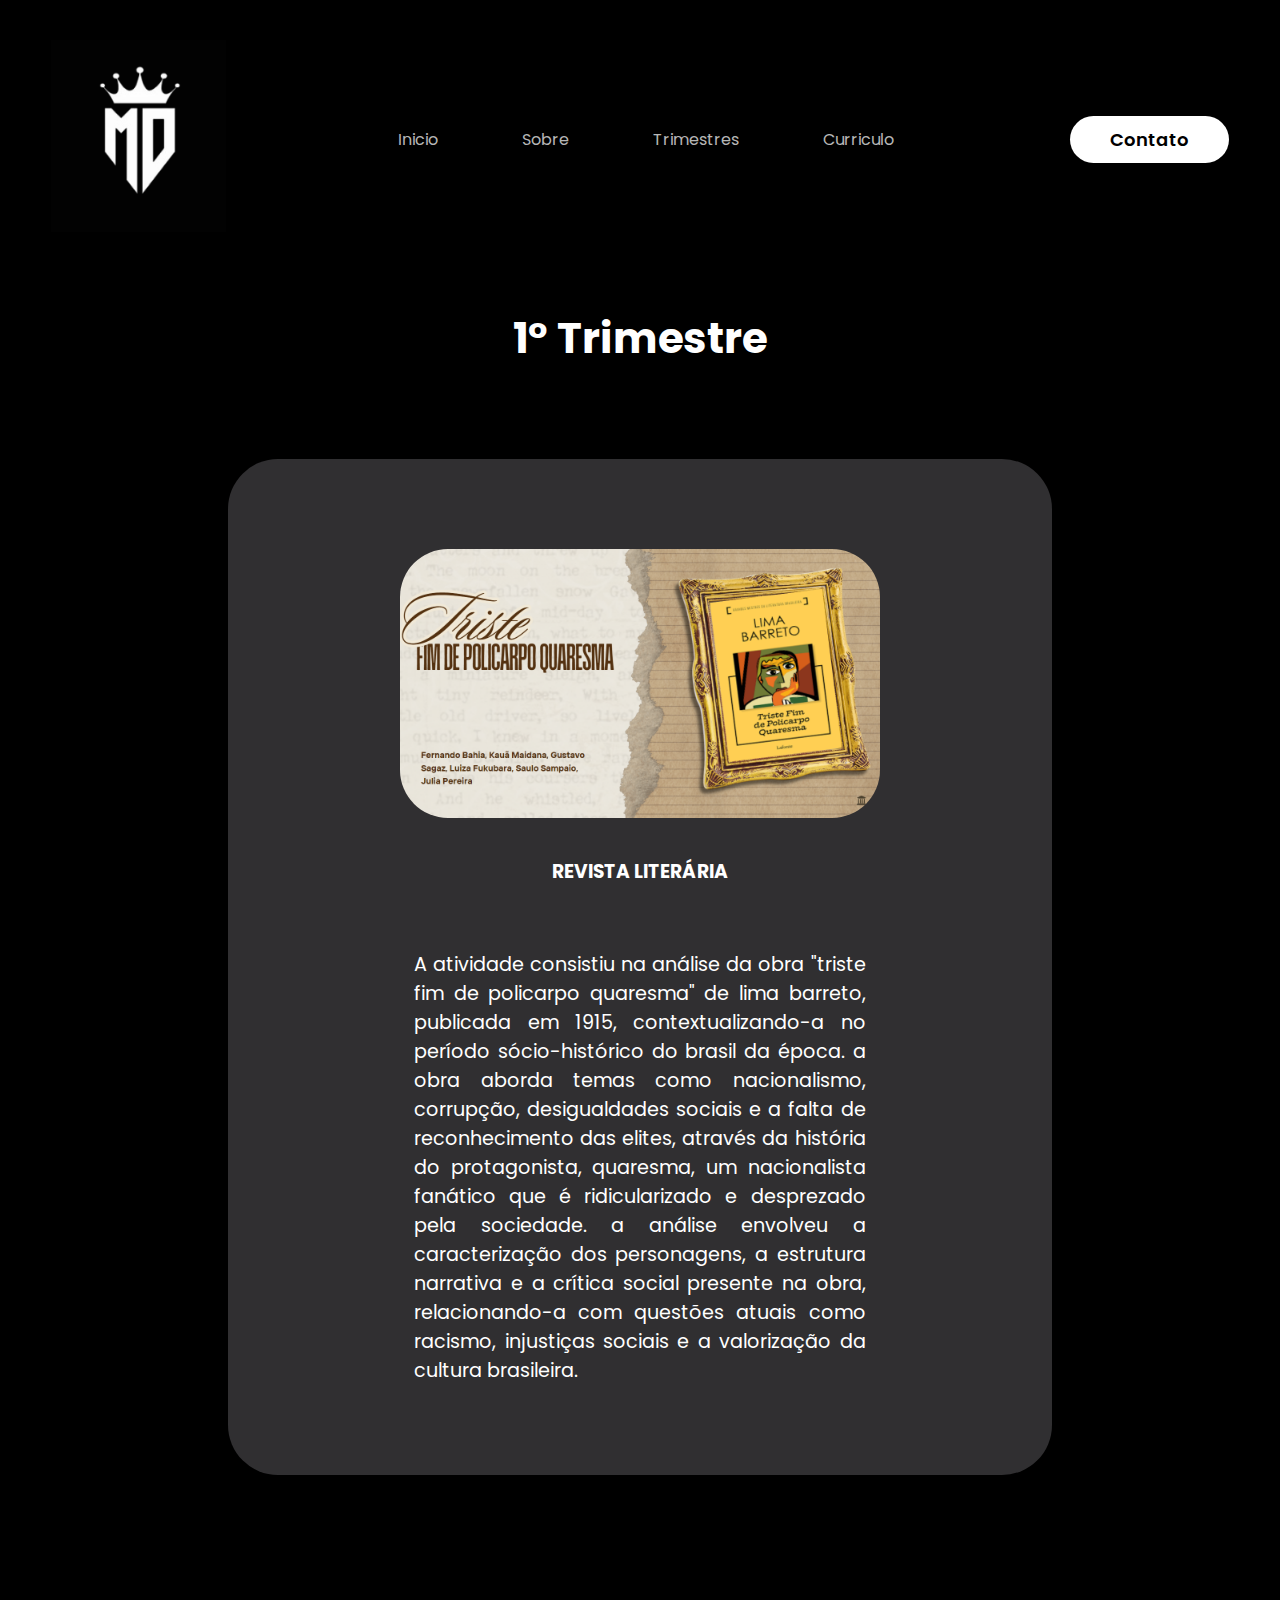
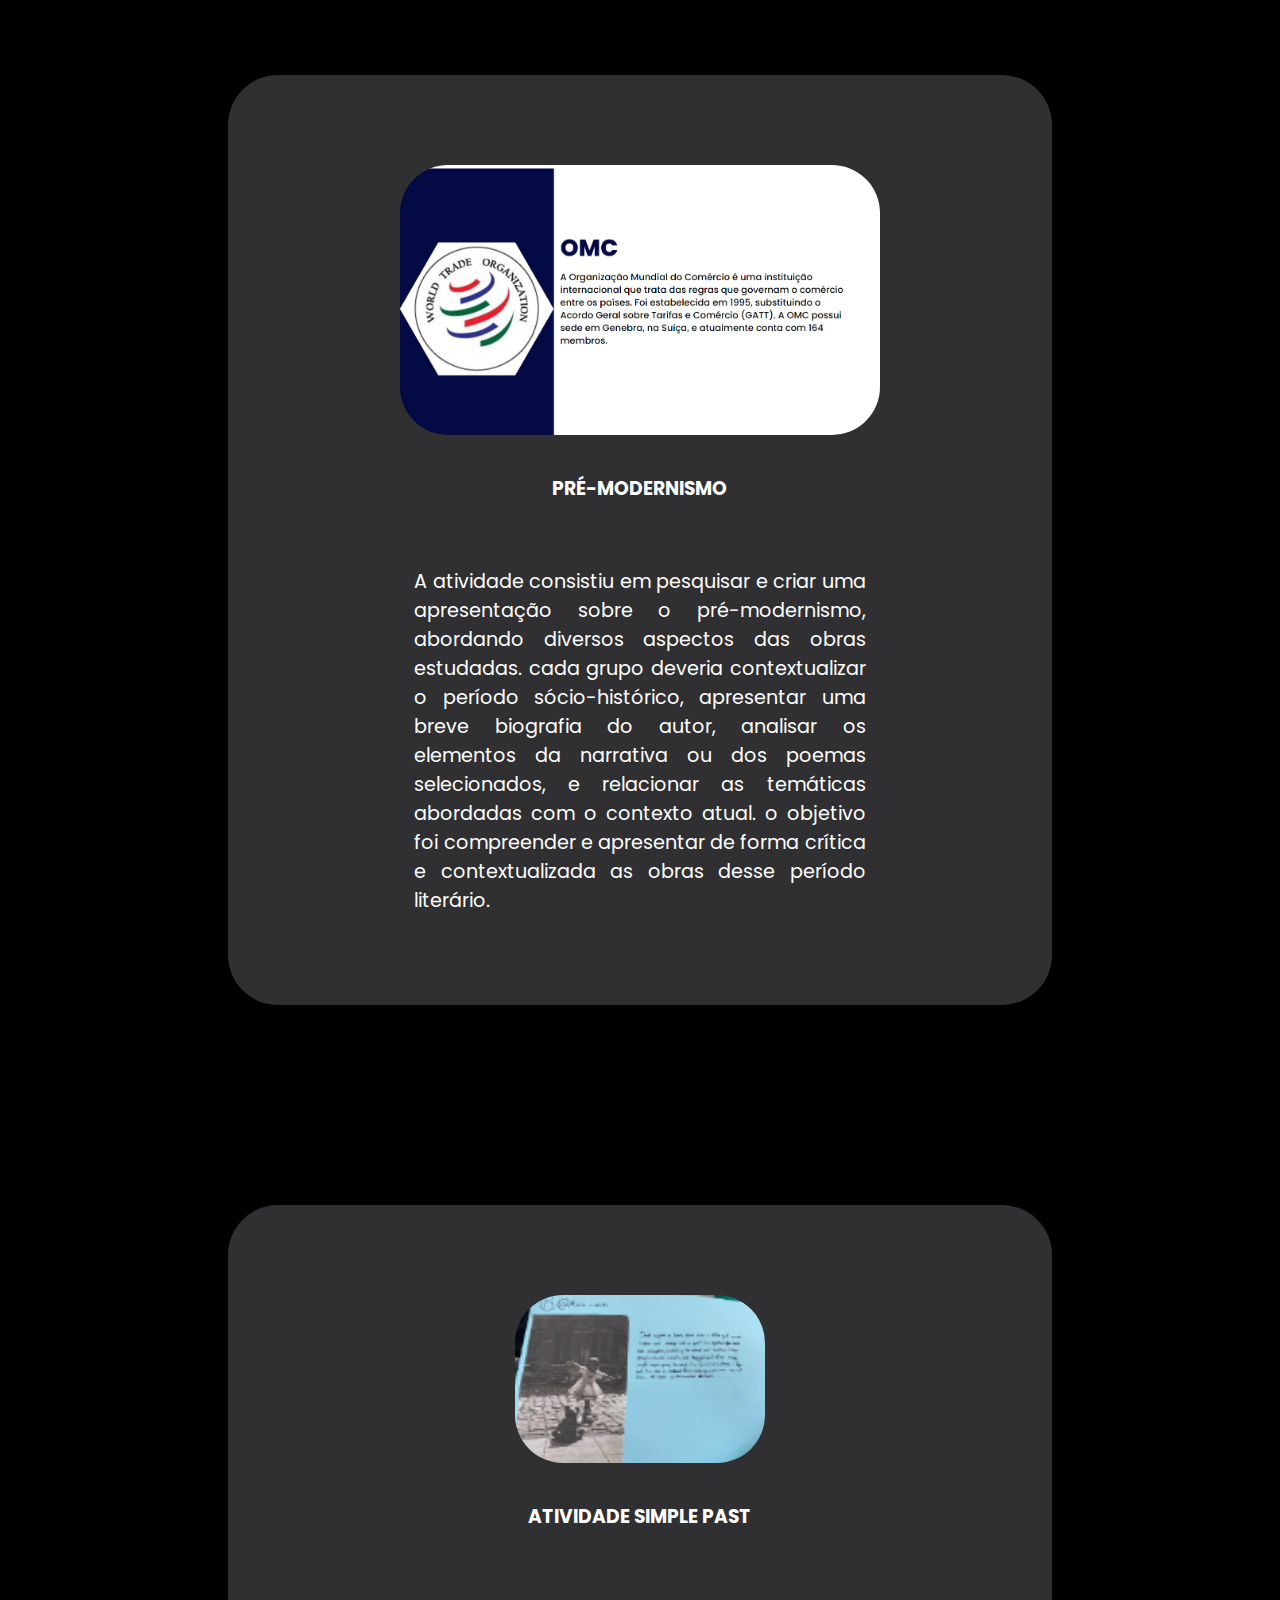
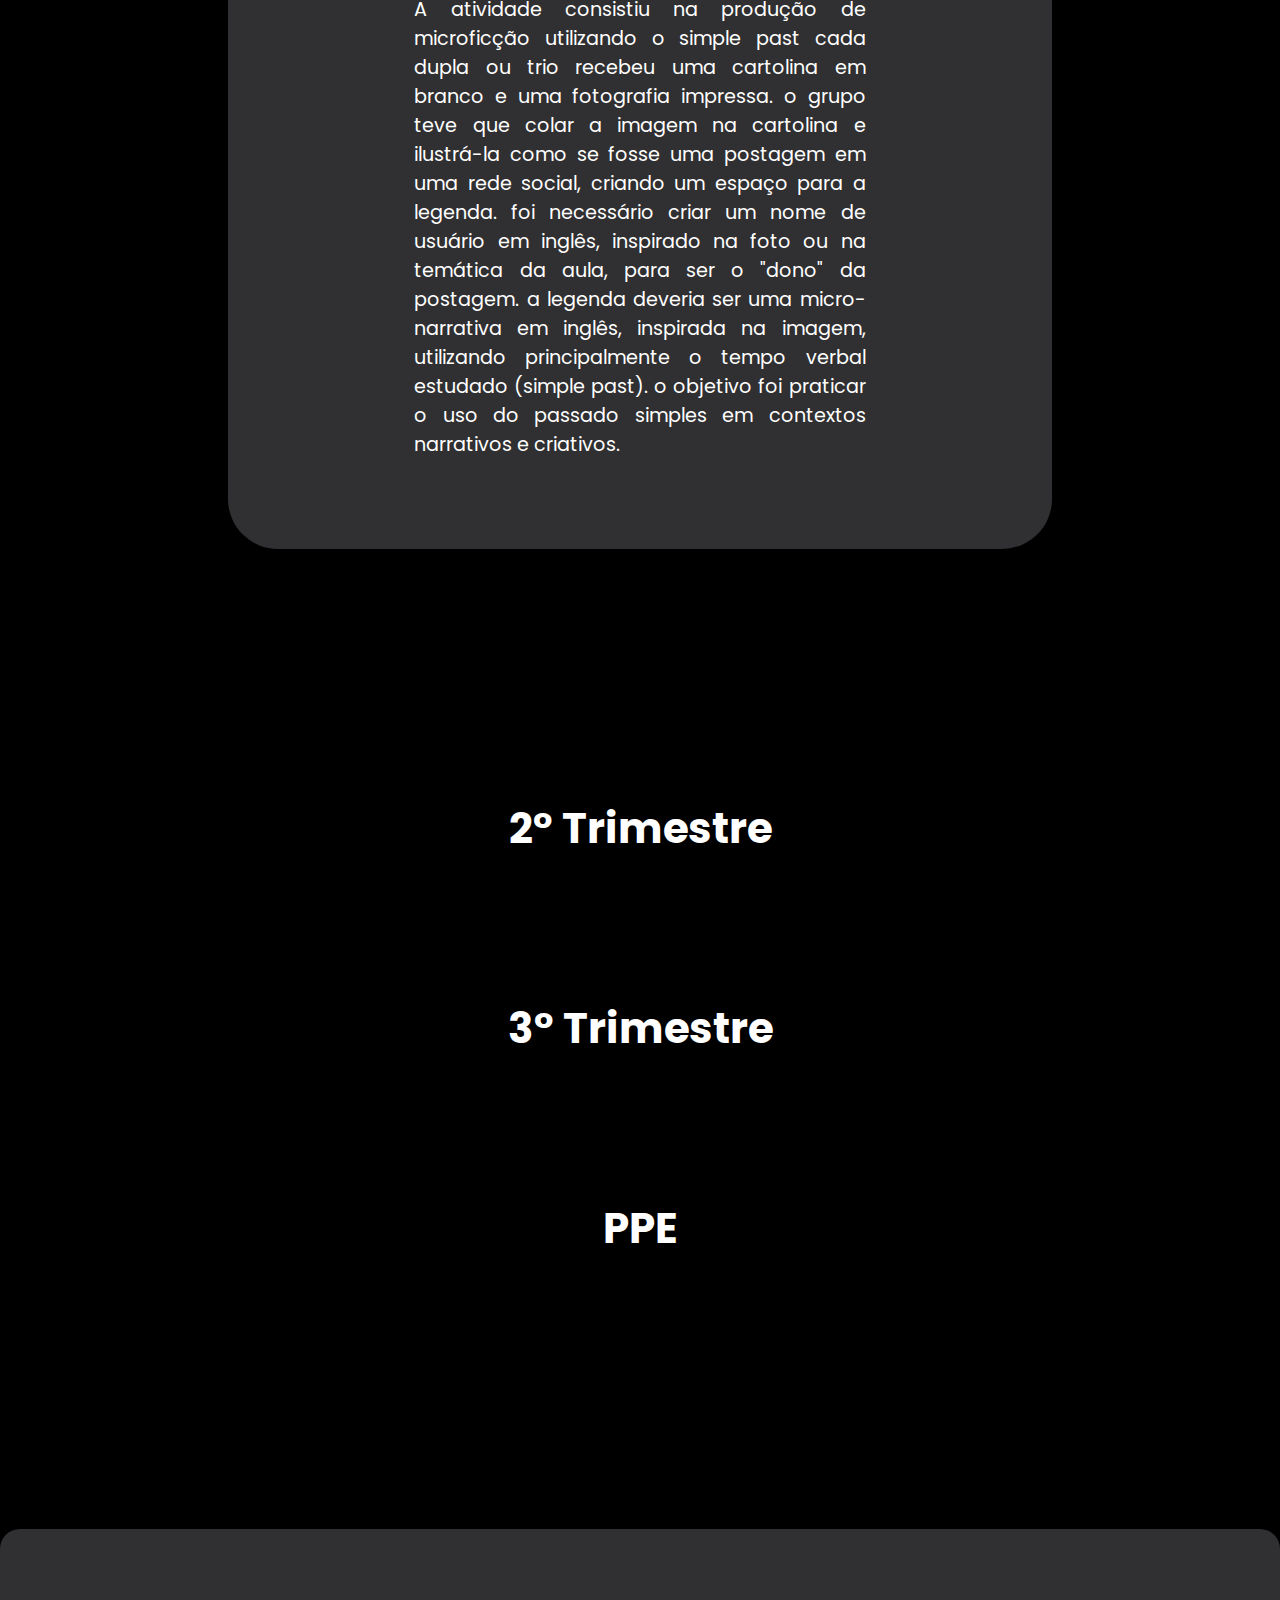
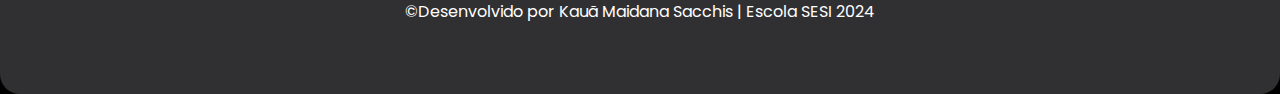
==== projects_ling.html @ 3b36d1c5 "Add files via upload" ====
<!DOCTYPE html>
<html lang="pt-br">

<head>
    <meta charset="UTF-8">
    <meta name="viewport" content="width=device-width, initial-scale=1.0">
    <link rel="shortcut icon" type="imagex/png" href="./Imagens/LOGO REI.png">
    <link rel="preconnect" href="https://fonts.googleapis.com">
    <link rel="preconnect" href="https://fonts.gstatic.com" crossorigin>
    <link
        href="https://fonts.googleapis.com/css2?family=Poppins:ital,wght@0,100;0,200;0,300;0,400;0,500;0,600;0,700;0,800;0,900;1,100;1,200;1,300;1,400;1,500;1,600;1,700;1,800;1,900&display=swap"
        rel="stylesheet">
    <link rel="stylesheet" href="style.css">
    <title>Portfolio</title>
</head>

<body>
    <header>
        <div class="interface">
            <div class="logo">
                <a href="#">
                    <img src="Imagens/LOGO REI.png" alt="Logo do Portifólio" width="175px">
                </a>
            </div>

            <nav class="menu desktop">
                <ul>
                    <li><a href="index.html">Inicio</a></li>
                    <li><a href="index.html#sobre">Sobre</a></li>
                    <li><a href="index.html#trimestres">Trimestres</a></li>
                    <li><a href="curriculo.html">Curriculo</a>
                    </li>
                </ul>
            </nav>

            <div class="btn-contato">
                <a href="#"></a>
                <button>Contato</button>
            </div>
    </header>

    <section class="topo-do-site" id="inicio">
        <div class="trimestres" id="1tri">
            <div class="tri1">
                <div class="col">
                    <h1>1° Trimestre</h1>
                    <div class="">
                        <a href="https://www.canva.com/design/DAF9m0F5hu4/brvmZzLhEQObZeHYjwPdDA/edit?utm_content=DAF9m0F5hu4&utm_campaign=designshare&utm_medium=link2&utm_source=sharebutton">
                            <img src="./Imagens/l1.png" alt="">
                        </a>
                        <h3>REVISTA LITERÁRIA</h3>
                        <span></span>
                        <p>A atividade consistiu na análise da obra "triste fim de policarpo quaresma" de lima barreto, publicada em 1915, contextualizando-a no período sócio-histórico do brasil da época. a obra aborda temas como nacionalismo, corrupção, desigualdades sociais e a falta de reconhecimento das elites, através da história do protagonista, quaresma, um nacionalista fanático que é ridicularizado e desprezado pela sociedade. a análise envolveu a caracterização dos personagens, a estrutura narrativa e a crítica social presente na obra, relacionando-a com questões atuais como racismo, injustiças sociais e a valorização da cultura brasileira.</p>
                    </div>
                    <div class="">
                        <a href="">
                            <img src="./Imagens/ak34.png" alt="">
                        </a>
                        <h3>PRÉ-MODERNISMO</h3>
                        <span></span>
                        <p>A atividade consistiu em pesquisar e criar uma apresentação sobre o pré-modernismo, abordando diversos aspectos das obras estudadas. cada grupo deveria contextualizar o período sócio-histórico, apresentar uma breve biografia do autor, analisar os elementos da narrativa ou dos poemas selecionados, e relacionar as temáticas abordadas com o contexto atual. o objetivo foi compreender e apresentar de forma crítica e contextualizada as obras desse período literário.</p>
                    </div>
                    <div class="">
                        <a href="">
                            <img src="./Imagens/ling23.png" alt="">
                        </a>
                        <h3>ATIVIDADE SIMPLE PAST</h3>
                        <span></span>
                        <p>A atividade consistiu na produção de microficção utilizando o simple past cada dupla ou trio recebeu uma cartolina em branco e uma fotografia impressa. o grupo teve que colar a imagem na cartolina e ilustrá-la como se fosse uma postagem em uma rede social, criando um espaço para a legenda. foi necessário criar um nome de usuário em inglês, inspirado na foto ou na temática da aula, para ser o "dono" da postagem. a legenda deveria ser uma micro-narrativa em inglês, inspirada na imagem, utilizando principalmente o tempo verbal estudado (simple past). o objetivo foi praticar o uso do passado simples em contextos narrativos e criativos.</p>
                    </div>
                </div>
            </div>
            <div class="tri2">
                <h1>2° Trimestre</h1>
            </div>
            <div class="tri3">
                <h1>3° Trimestre</h1>
            </div>
            <div class="ppe">
                <h1>PPE</h1>
            </div>
        </div>
    </section>
    <section id="footer">
        <div class="footer-container">
            <p>©Desenvolvido por Kauã Maidana Sacchis | Escola SESI 2024</p>
        </div>
    </section>

</body>

</html>
---- style.css ----
/*ESTILO GERAL  */
*{
    margin: 0;
    padding: 0;
    box-sizing: border-box;
    font-family: "Poppins", sans-serif;
}
body{
    background-color: black;
    height: 100vh;
}

.interface{
    max-width: 1280px;
    margin: 0 auto;
}

.flex{
    display: flex;
}

.btn-contato button{
    padding: 10px 40px;
    font-size: 18px;
    font-weight: 600;
    background-color: #fff;
    border: 0;
    border-radius: 30px;
    cursor: pointer;
    transition: .2s;
}

/* ESTILO CABAÇALHO */
header{
    padding: 40px 4%;
}

header > .interface{
    display: flex;
    align-items: center;
    justify-content: space-between;
}

header a{
    color: #ffffffb9;
    text-decoration: none;
    display: inline-block;
    transition: .2s;
}

header a:hover{
    color: #fff;
    transform: scale(1.05);
}

header nav ul{
    list-style-type: none;
}

header nav ul li{
    display: inline-block;
   padding: 0 40px  ;
}

 

 .btn-contato button:hover{
    box-shadow: 0px 0px 8px #fff;
    transform: scale(1.05);
}

/* ESTILO DO TOPO DO SITE */
section, topo-do-site {
    padding: 40px 4%;
}

section.topo-do-site .flex{
    align-items: center;
    justify-content: center;
    gap: 90px;
}

.topo-do-site h1{
    color: #fff;
    font-size: 42px;
    line-height: 40px;
}

.topo-do-site h1 span{
    color: blueviolet;
}

.topo-do-site .txt-topo-do-site p{
    color: #fff;
    margin: 40px 0px;
}

.topo-do-site .img-topo-site img{
    position: relative;
    animation: flutuar 2s ease-in-out infinite alternate ;
}

.sobre-mim{
    align-items: center;
    justify-content: center;
    margin: 100px 0px;
    padding: 90px;
    background-color: #302f31;
    border-radius: 50px;
    
}

.sobre-mim h1{
    color: #fff;
    font-size: 36px;
    line-height: 40px;
    margin-bottom: 15px;
}

.sobre-mim .txt-sobre-mim p{
    color: #fff;
}

.trimestres{
    display: flex;
    flex-direction: column;
    align-items: start;
    justify-content: center;
    gap: 10rem;
    margin-bottom: 15rem;
}

.projects-container {
    display: flex;
    flex-direction: column;
    justify-content: center;
    align-items: center;
    width: 100%;
    height: 350px;
    margin-bottom: 90px;
  }
  

.projects-container-ppe {
    display: flex;
    flex-direction: column;
    justify-content: center;
    align-items: center;
    width: 100%;
    height: 350px;
    margin-bottom: 190px;
  }
  
  .projects-title {
    color: #fff;
    font-size: 36px;
    text-align: center;
    margin-bottom: 32px;
  }
  
  .projects-grid {
    display: flex;
    flex-wrap: wrap;
    justify-content: center;
    align-items: center;
    gap: 2.5rem;
  }
  
  .project-link, .project-link-ppe {
    margin-bottom: 20px;
    text-decoration: none;
  }
  .project-link p:hover, .project-link-ppe p:hover{
    transform: scale(1.05);
    transition: transform .2s ease-in-out;
  }
  .project-link-ppe p {
    padding: 2rem 5rem;
    font-size: 1rem;
    background-color: #302f31;
    border-radius: .75rem;
    color: #d2d2d2;
    font-weight: 600;
  }

  .project-link p {
    padding: 2rem 5rem;
    font-size: 1rem;
    background-color: #892be2;
    border-radius: .75rem;
    color: #ebdafa;
    font-weight: 600;
  }

  .project-image {
    height: 200px;
    width: 270px;

    
  }
  .trimestres, .col {
    display: flex;
    align-items: center;
    justify-content: center;
    flex-direction: column;
  }

  .col iframe {
    border: none;
  }
  .col div{
    color: #fff;
    padding: 5rem 2rem;
    display: flex;
    flex-direction: column;
    gap: 2rem;
    align-items: center;
    justify-content: center;
    margin: 100px 0px;
    width: 70%;
    padding: 90px;
    background-color: #302f31;
    border-radius: 50px;
  }
  .col div p{
    font-size: 1.2rem;
    max-width: 70%;
    text-align: justify;
    text-transform: none;
  }
  .col div h3{
    text-transform: uppercase;
  }
  .col div img{
    max-width: 30rem;
    border-radius: 3rem;
  }


  #footer{
    background-color: #302f31;
    border-radius: 20px;
  }

  .footer-container{
    display: flex;
    padding: 30px;
    color: #fff;
    justify-content: center;
    align-items: center;
    
  }
  .curriculo {
    display: flex;
    flex-direction: column;
    gap: 2.5rem;
    align-items: center;
    justify-content: center;
  }
  .curriculo img{
    max-width: 50rem;
  }

@keyframes flutuar{
    0%{
        top: 0;
    }
    100%{
        top: 30px;
    }
}
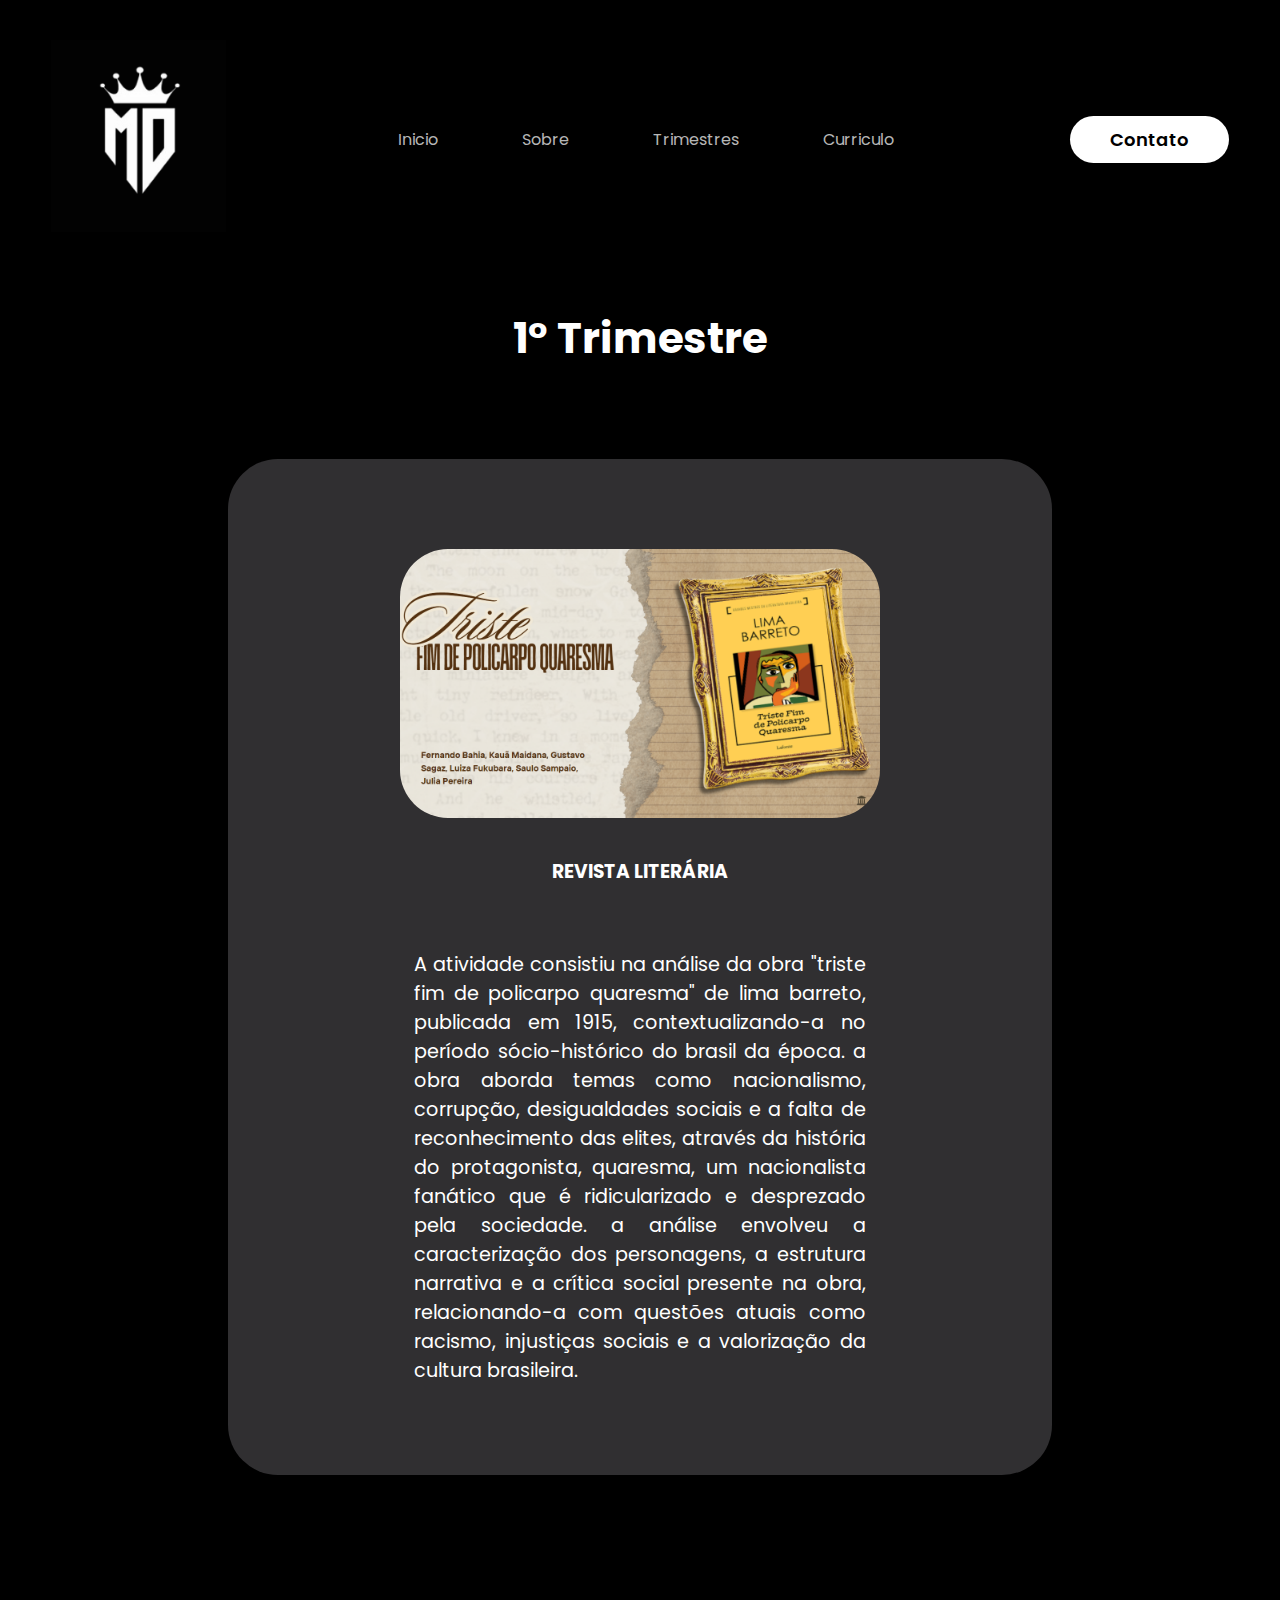
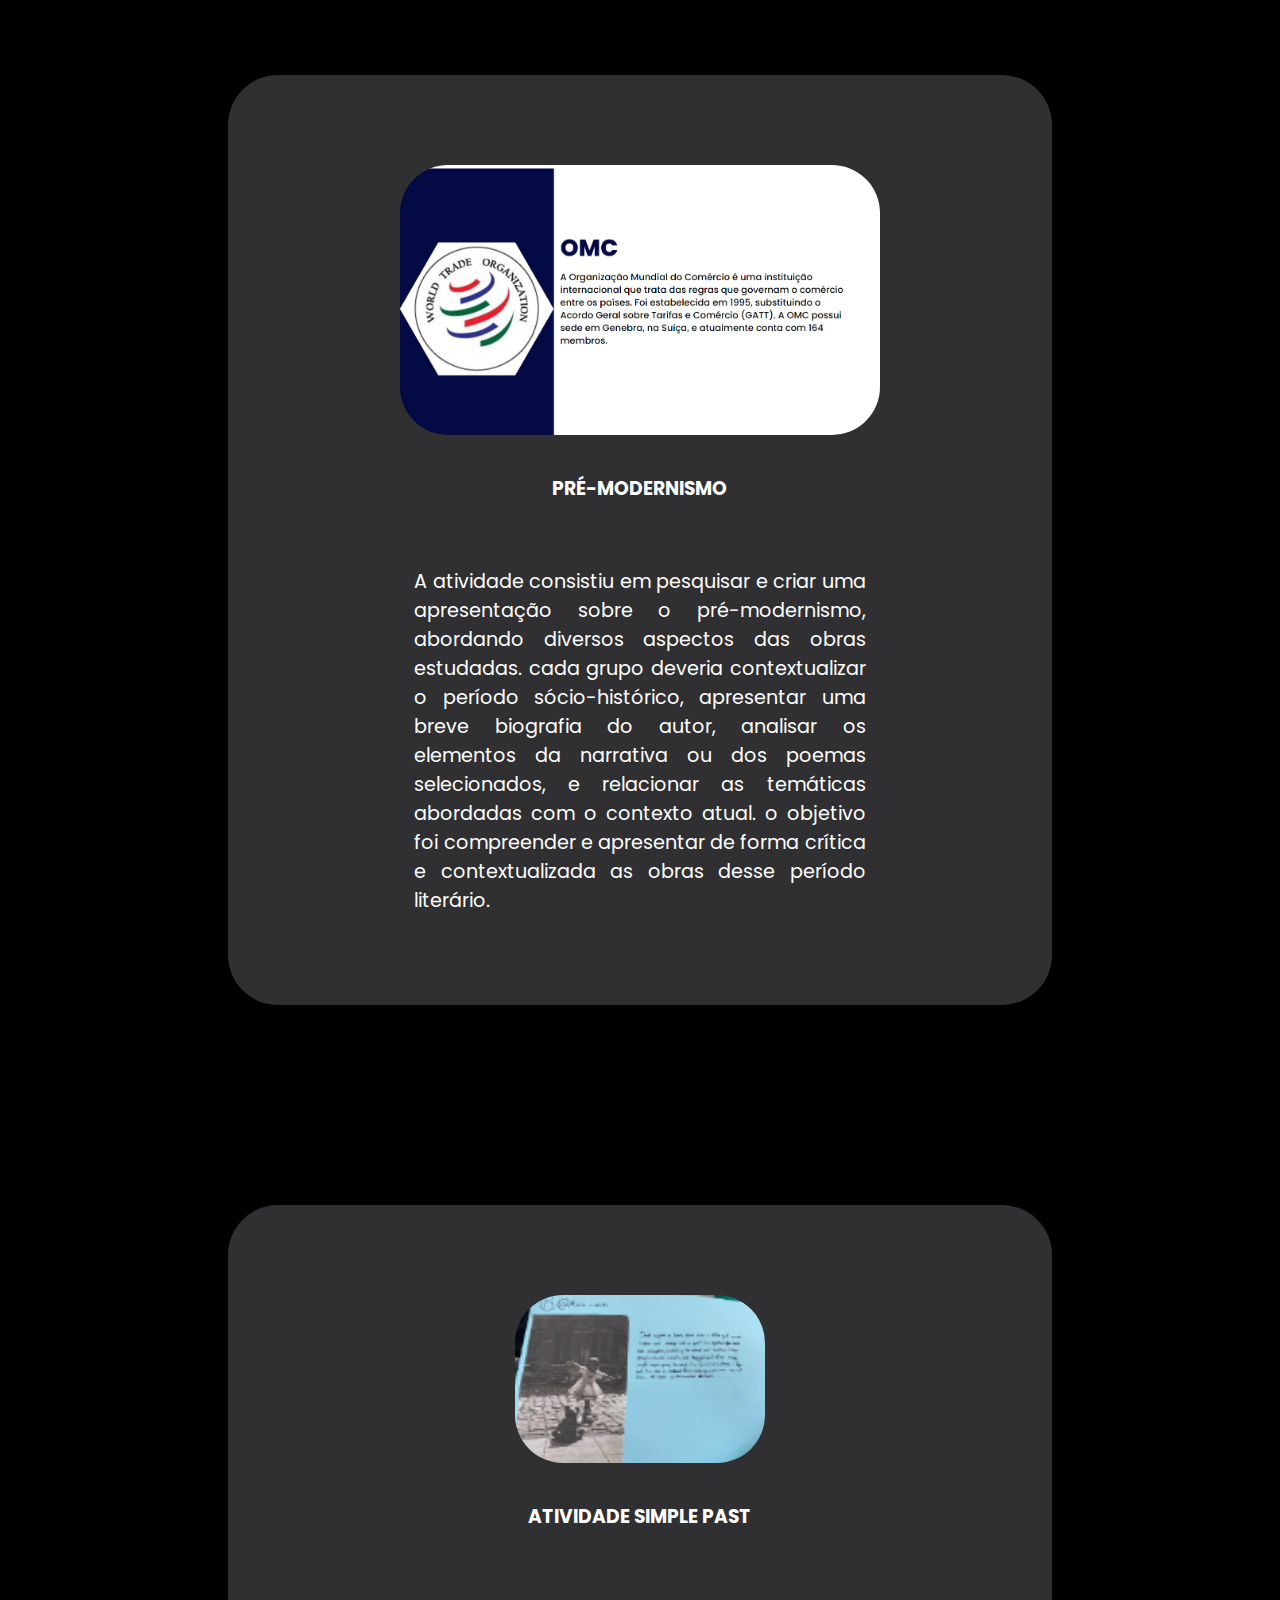
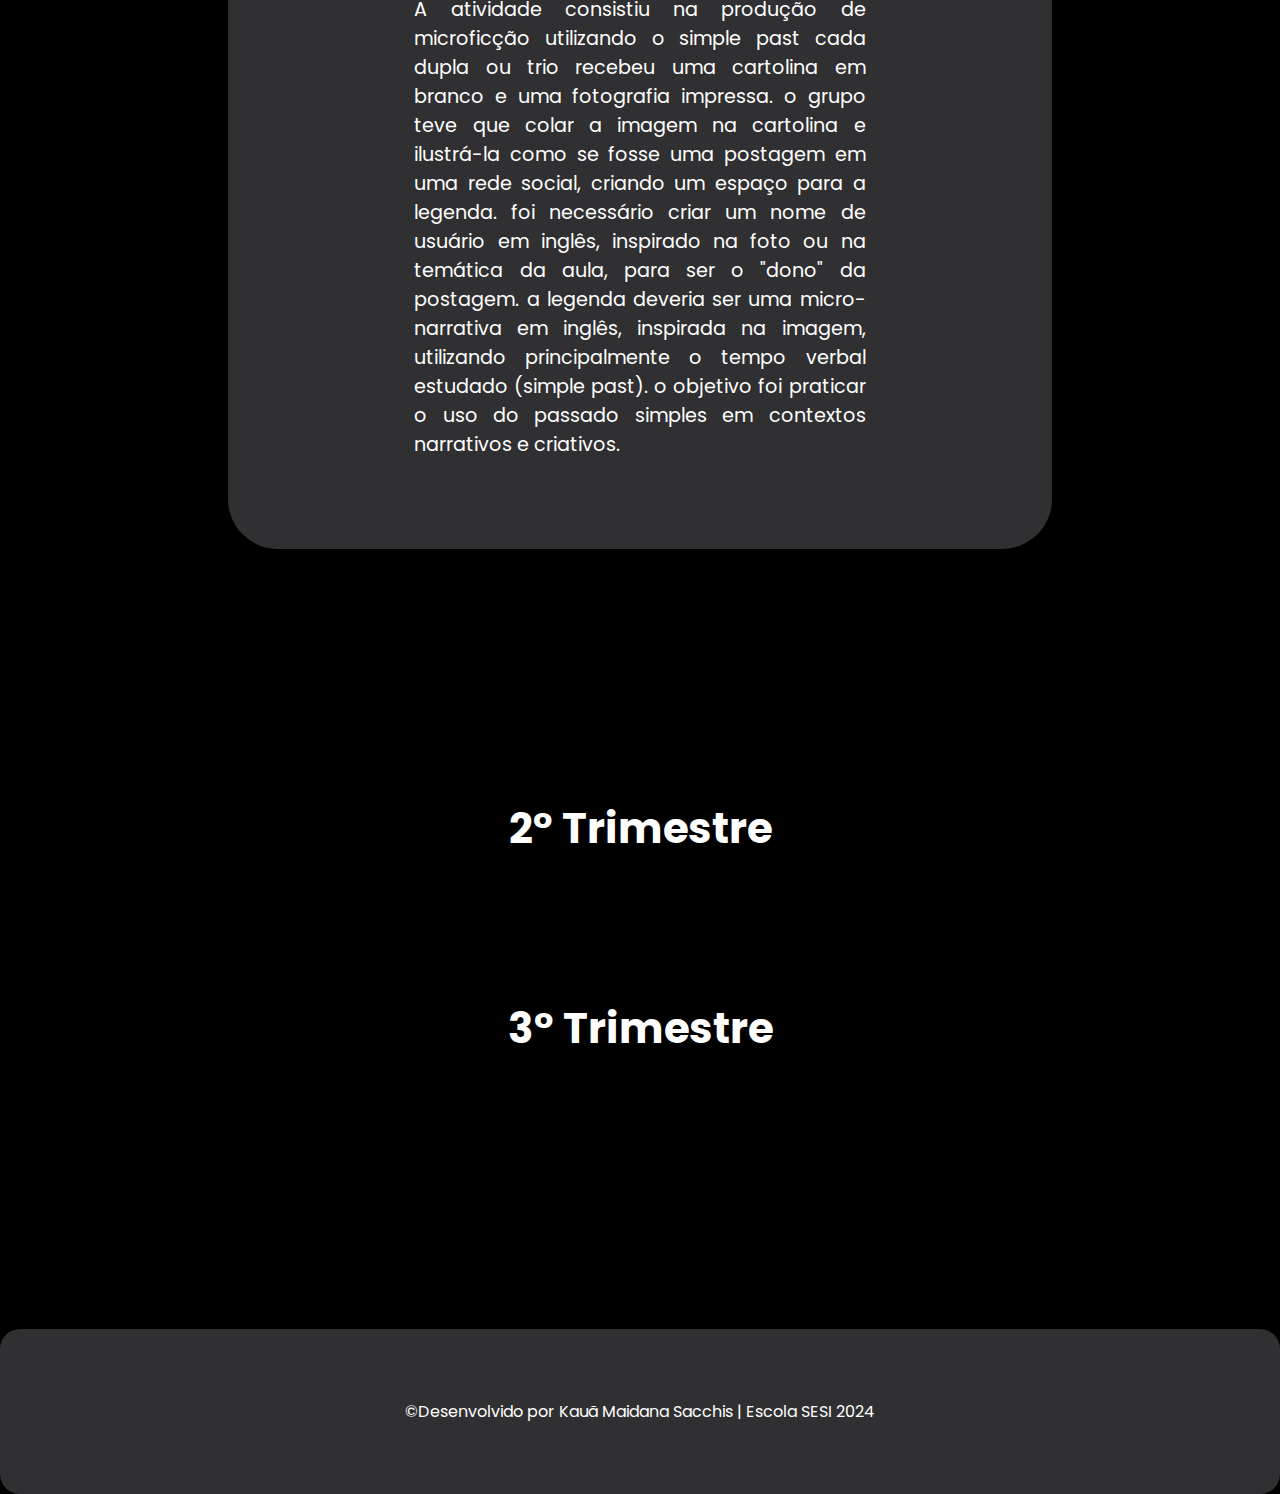
==== commit 1884ef7c: "test" ====
--- a/projects_ling.html
+++ b/projects_ling.html
@@ -76,9 +76,6 @@
             <div class="tri3">
                 <h1>3° Trimestre</h1>
             </div>
-            <div class="ppe">
-                <h1>PPE</h1>
-            </div>
         </div>
     </section>
     <section id="footer">
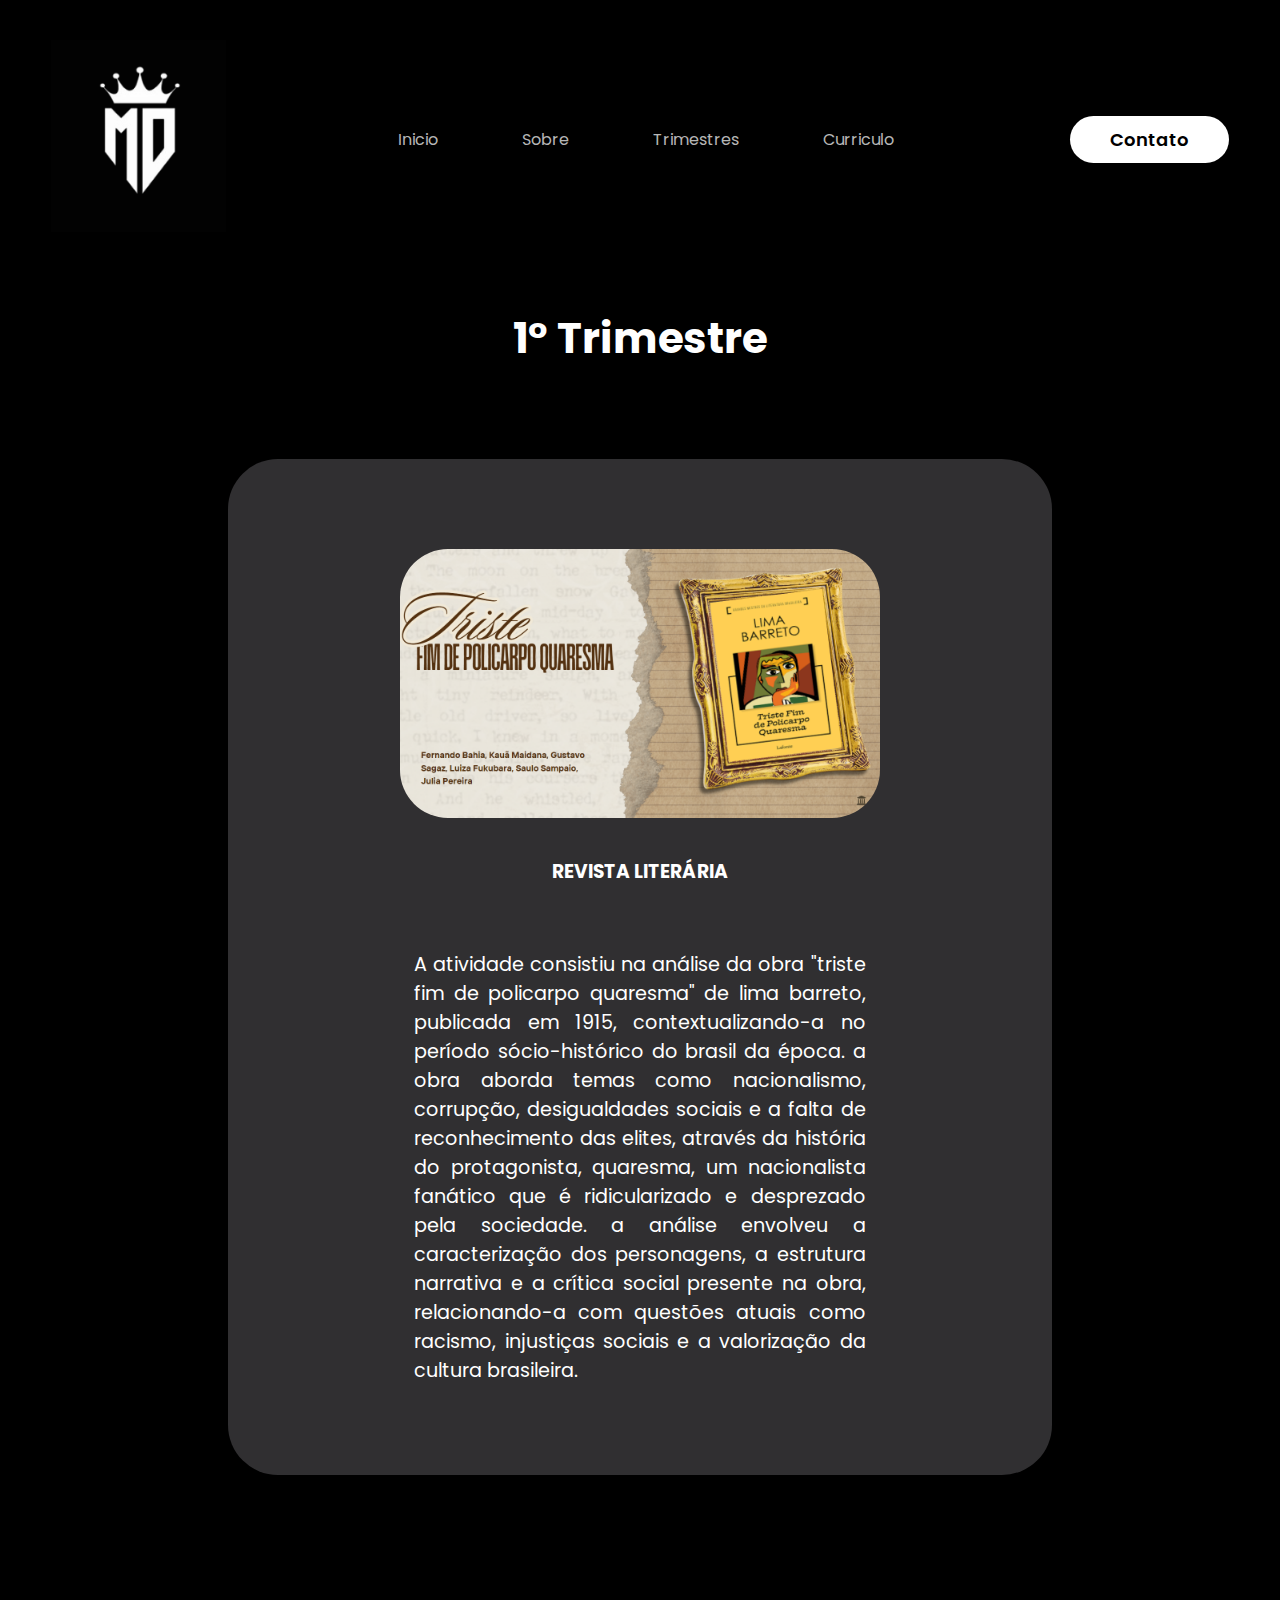
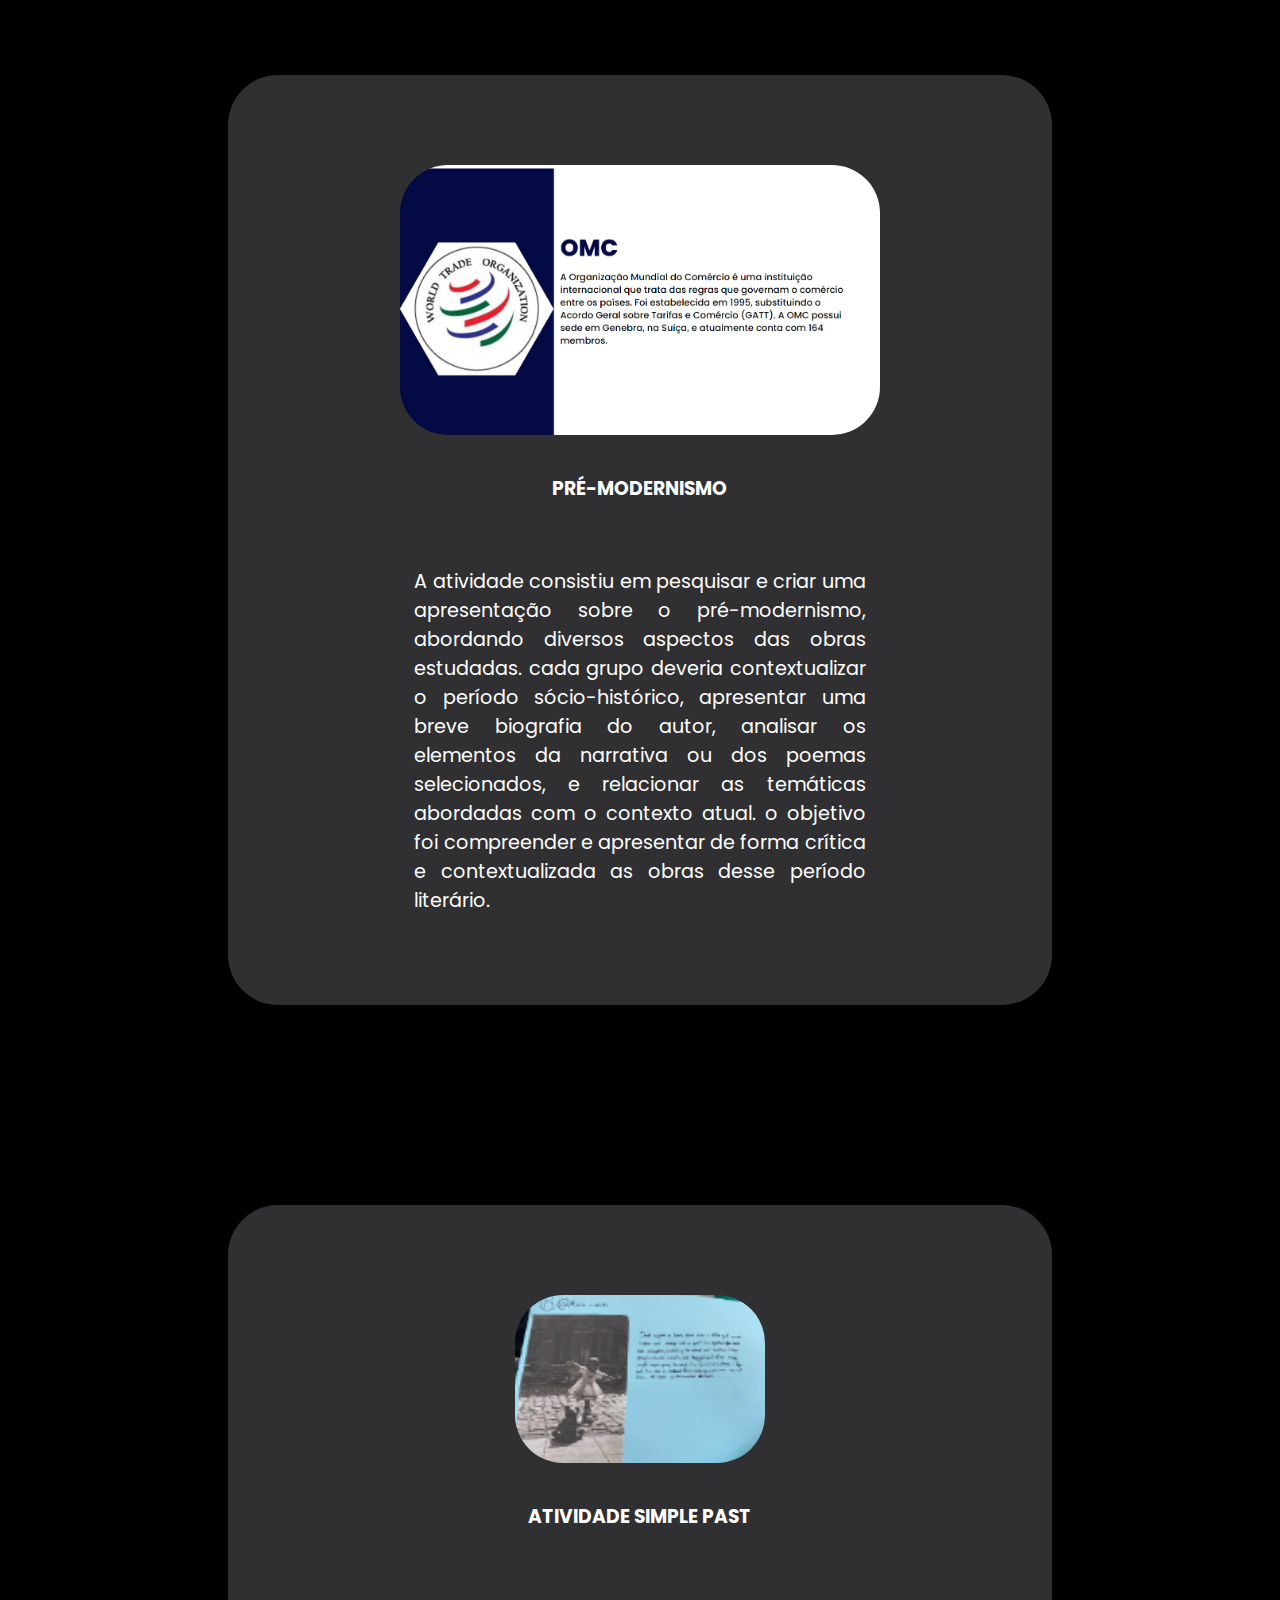
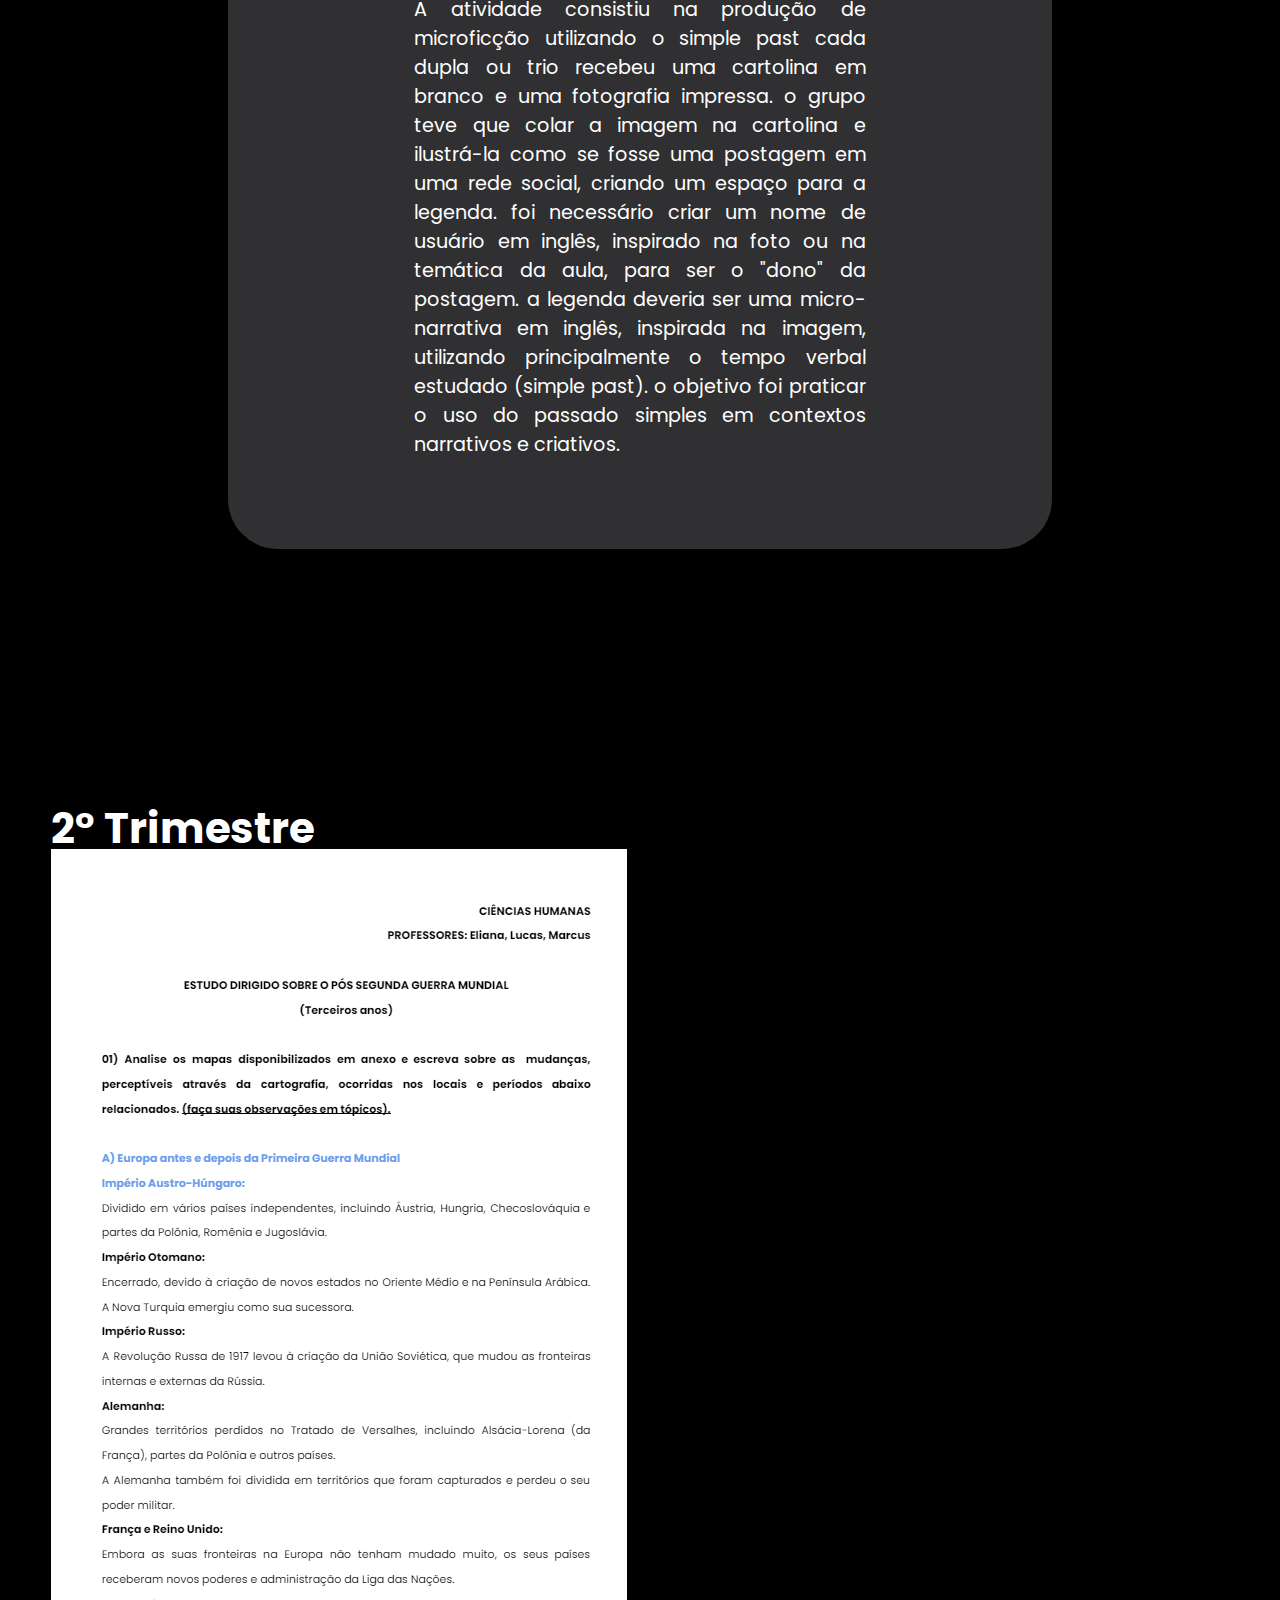
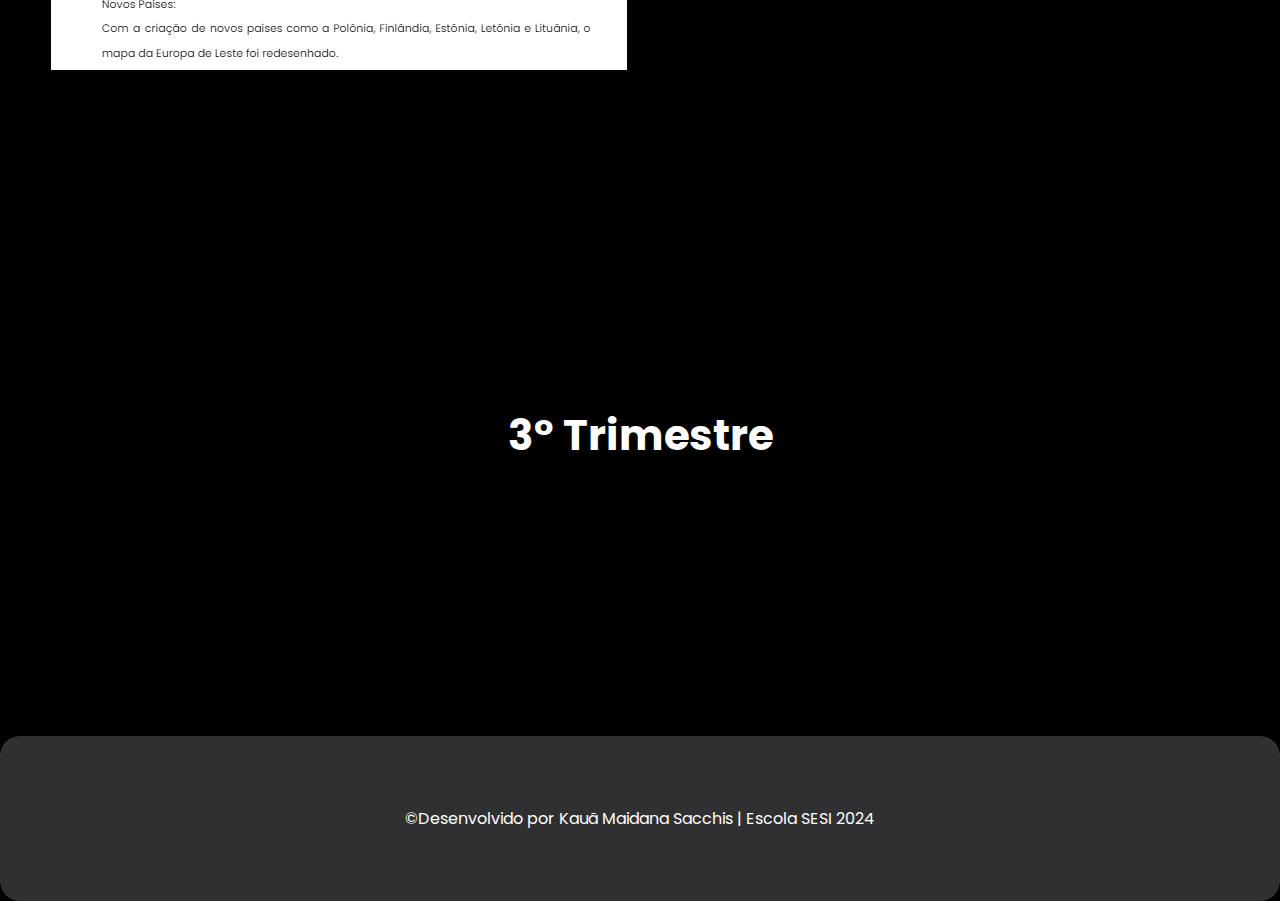
==== commit 109c624f: "test" ====
--- a/projects_ling.html
+++ b/projects_ling.html
@@ -72,6 +72,14 @@
             </div>
             <div class="tri2">
                 <h1>2° Trimestre</h1>
+                <div class="">
+                    <a href="">
+                        <img src="./Imagens/posguerra.png" alt="">
+                    </a>
+                    <h3>ESTUDO DIRIGIDO SOBRE O PÓS SEGUNDA GUERRA MUNDIAL</h3>
+                    <span>C6 H36 H39 H40 C1 H2 H4 H5</span>
+                    <p>Neste estudo dirigido sobre o pós-Segunda Guerra Mundial, analisei as transformações políticas e territoriais na Europa e na África, observando como a cartografia refletiu as mudanças causadas pelas guerras e a descolonização. Também explorei as importantes conferências de Ialta e Bretton Woods, que moldaram a ordem mundial no pós-guerra, e descrevi o papel das organizações como ONU, OTAN, Pacto de Varsóvia e FMI no cenário político-econômico global. O estudo incluiu ainda uma reflexão sobre o impacto da descolonização africana e as divisões ideológicas da Guerra Fria.</p>
+                </div>
             </div>
             <div class="tri3">
                 <h1>3° Trimestre</h1>
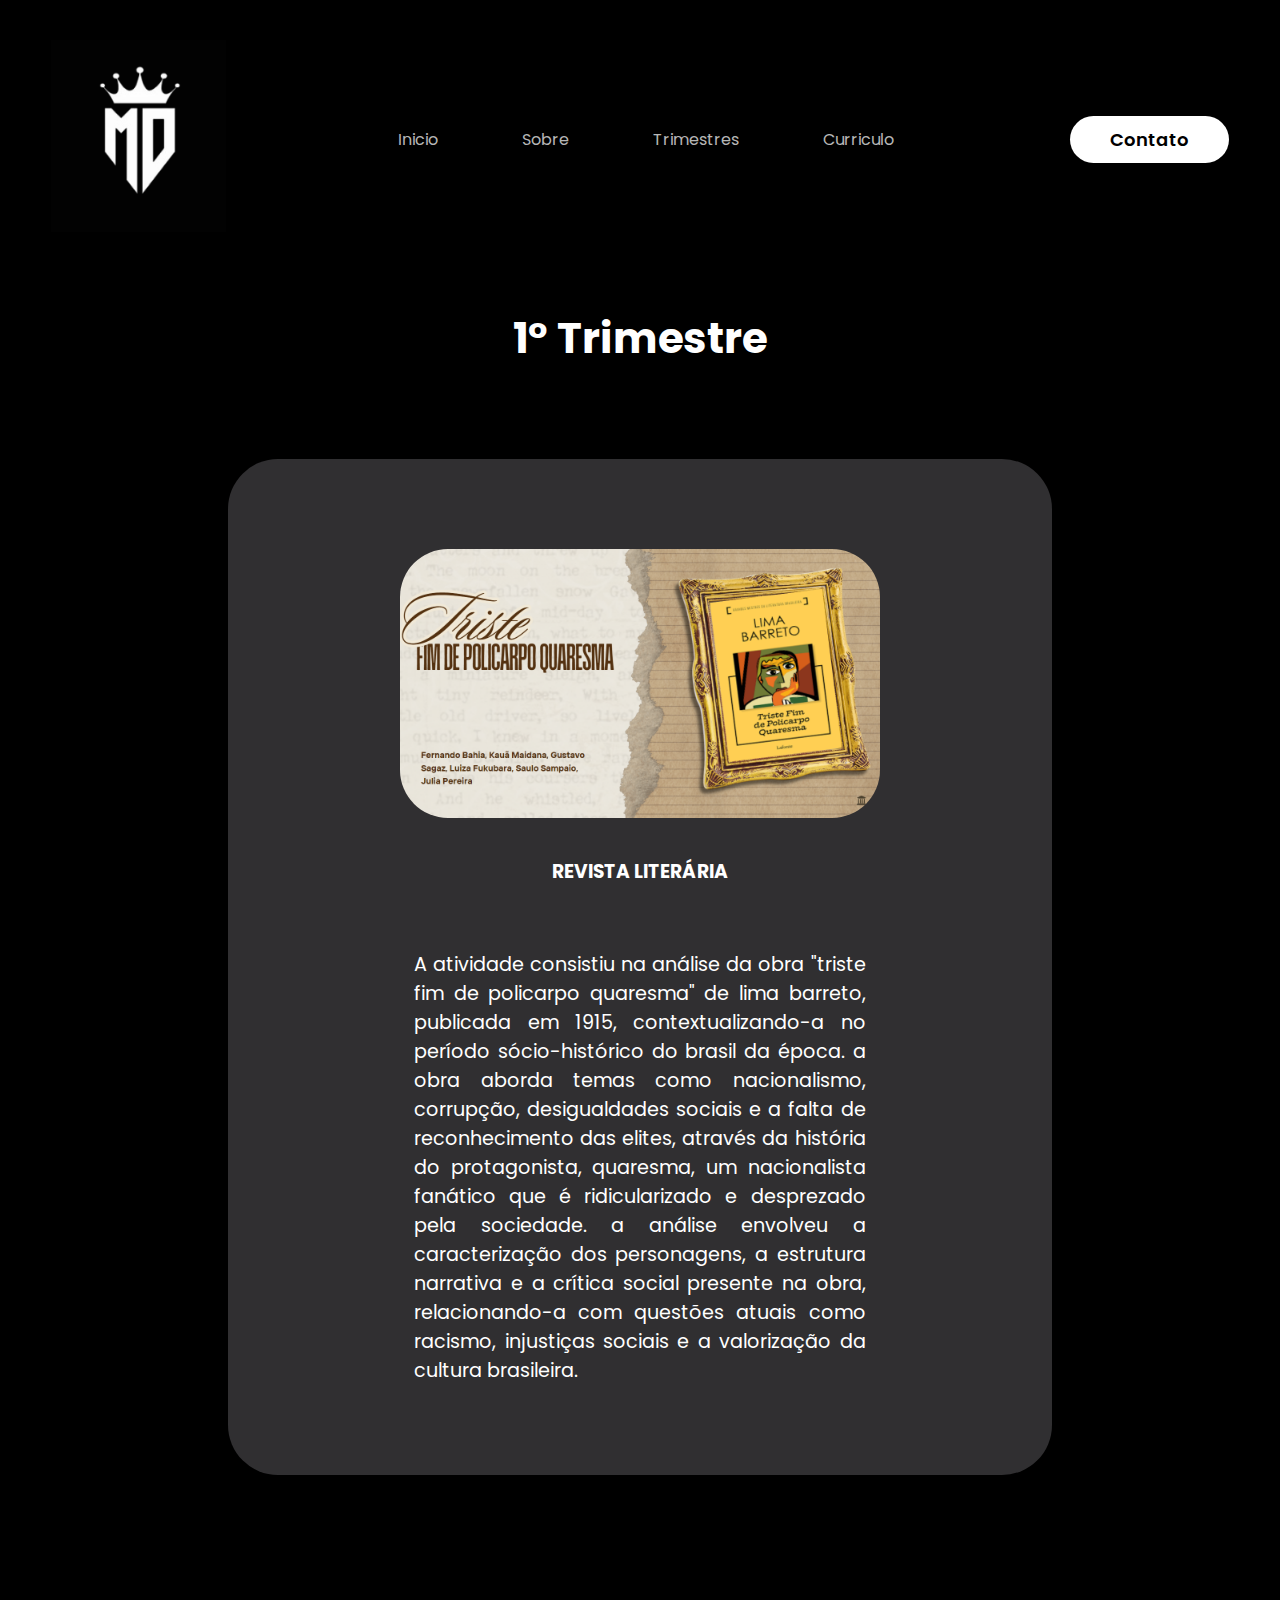
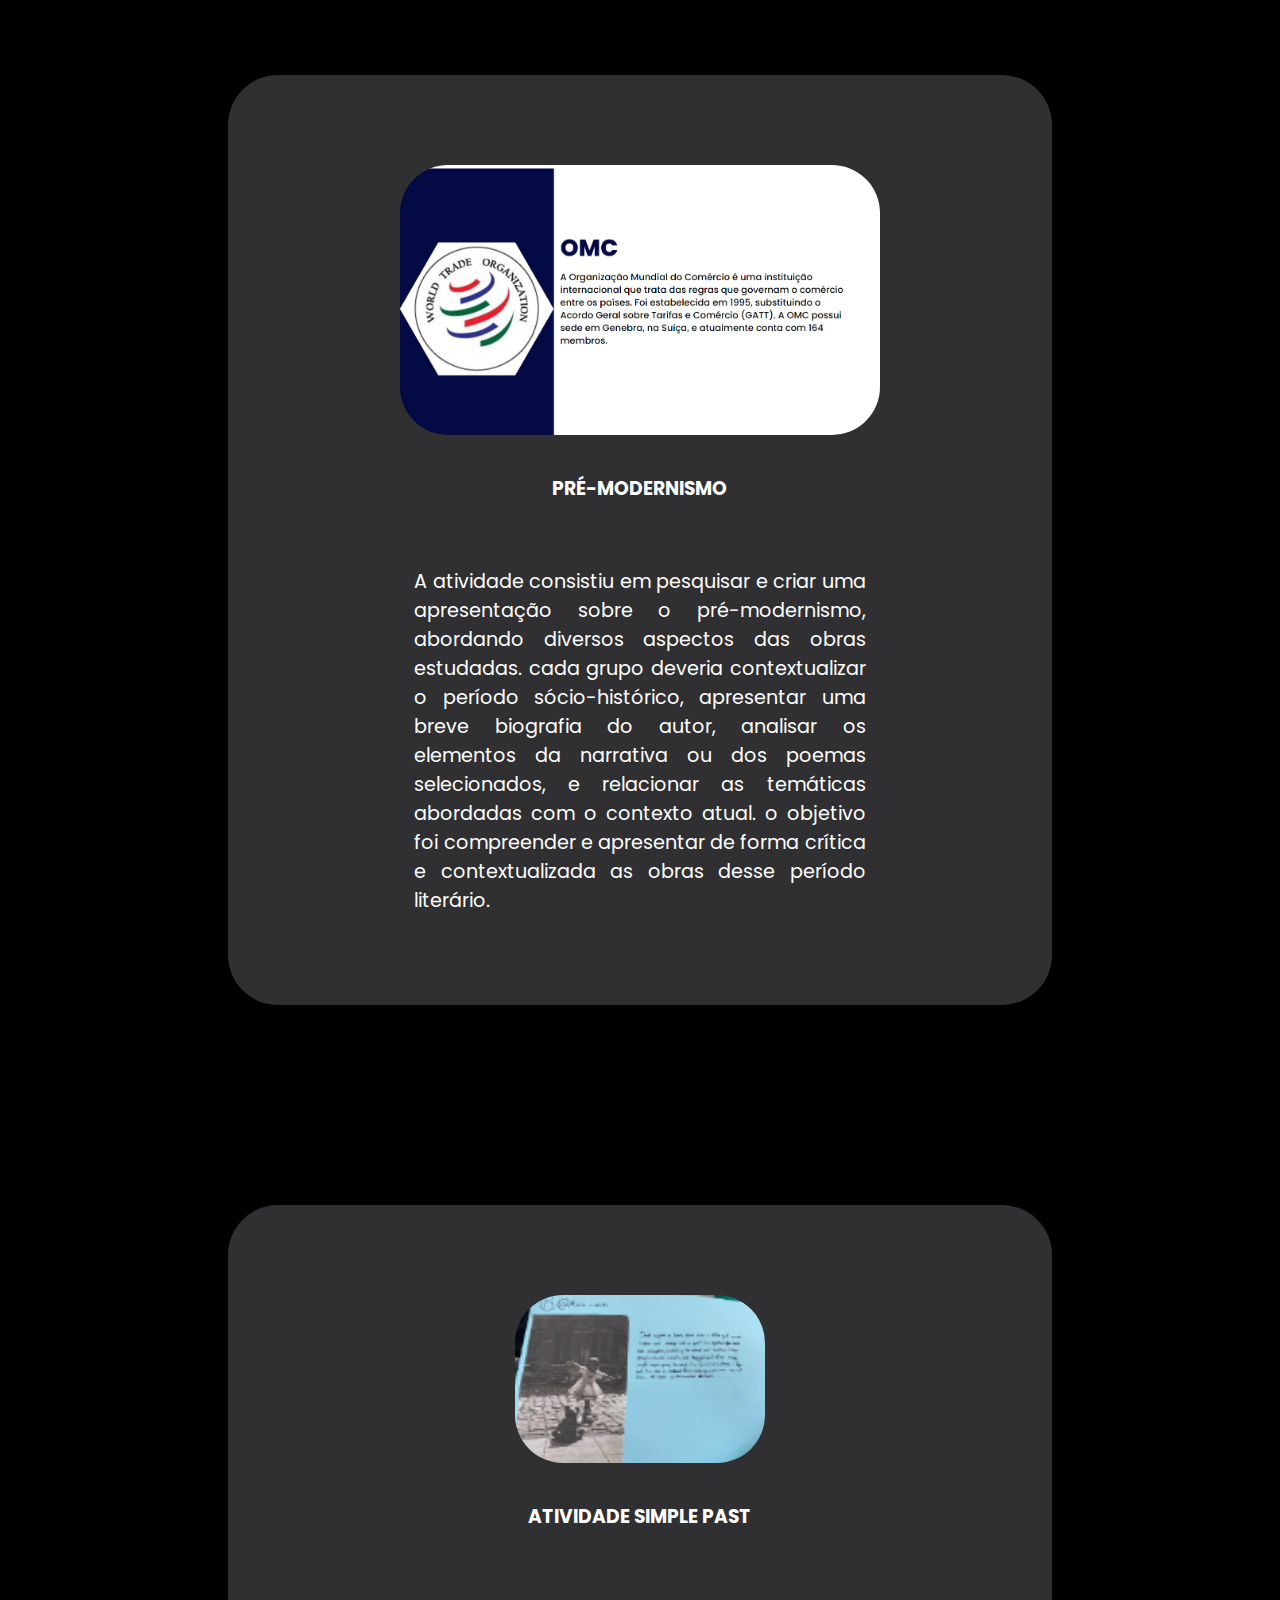
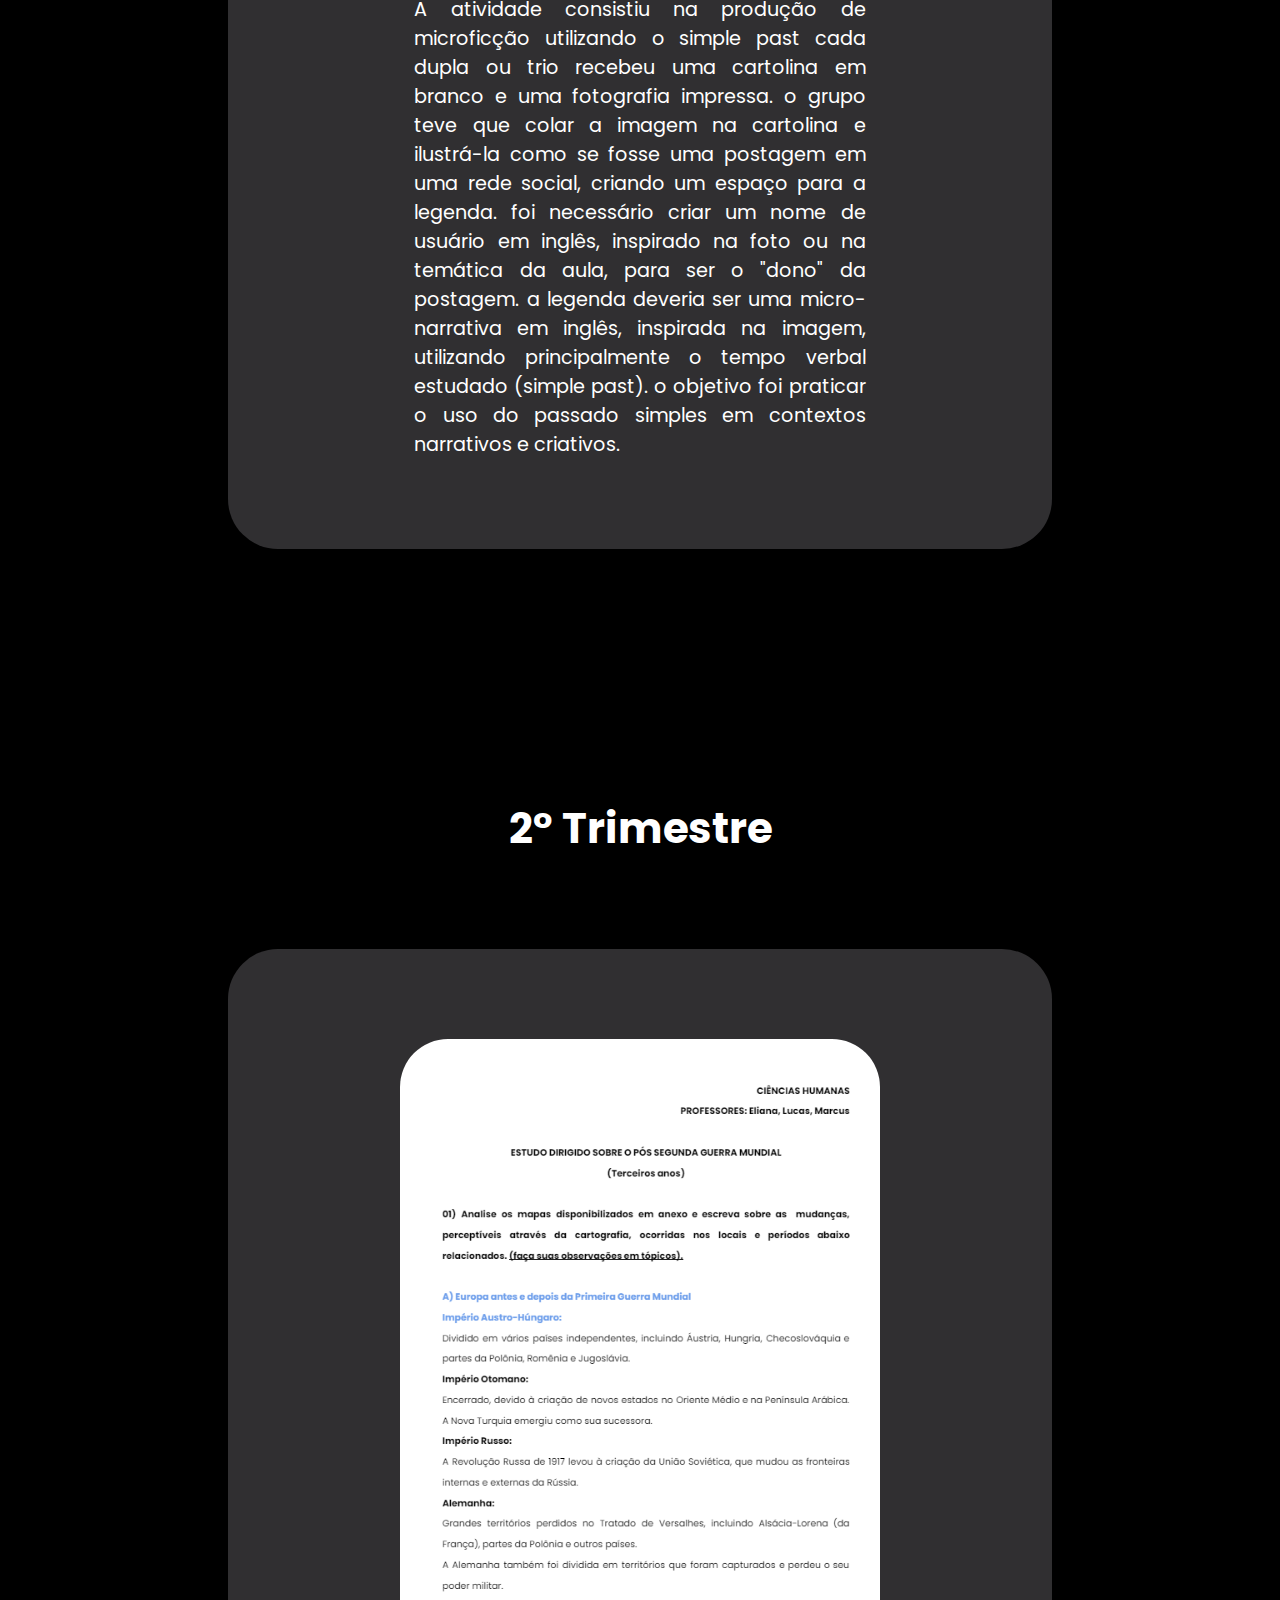
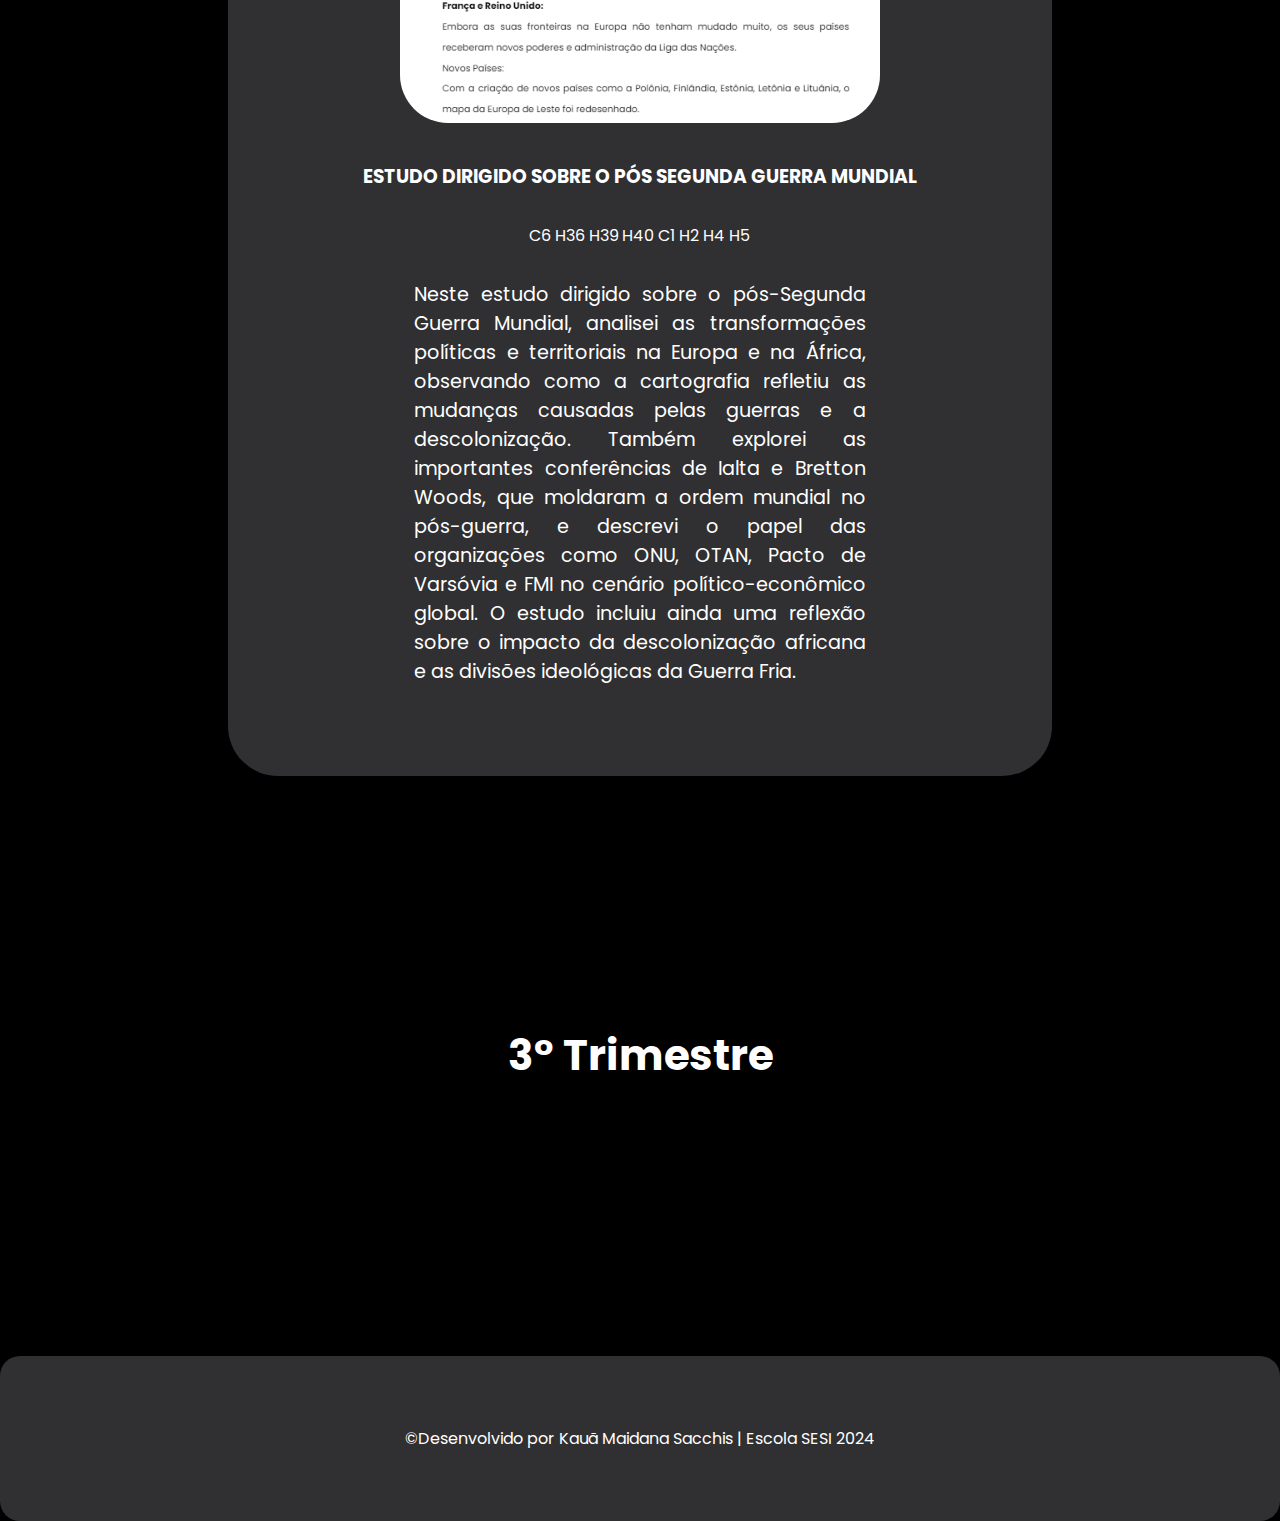
==== commit 395d287f: "ling" ====
--- a/projects_ling.html
+++ b/projects_ling.html
@@ -71,14 +71,16 @@
                 </div>
             </div>
             <div class="tri2">
-                <h1>2° Trimestre</h1>
-                <div class="">
-                    <a href="">
-                        <img src="./Imagens/posguerra.png" alt="">
-                    </a>
-                    <h3>ESTUDO DIRIGIDO SOBRE O PÓS SEGUNDA GUERRA MUNDIAL</h3>
-                    <span>C6 H36 H39 H40 C1 H2 H4 H5</span>
-                    <p>Neste estudo dirigido sobre o pós-Segunda Guerra Mundial, analisei as transformações políticas e territoriais na Europa e na África, observando como a cartografia refletiu as mudanças causadas pelas guerras e a descolonização. Também explorei as importantes conferências de Ialta e Bretton Woods, que moldaram a ordem mundial no pós-guerra, e descrevi o papel das organizações como ONU, OTAN, Pacto de Varsóvia e FMI no cenário político-econômico global. O estudo incluiu ainda uma reflexão sobre o impacto da descolonização africana e as divisões ideológicas da Guerra Fria.</p>
+                <div class="col">
+                    <h1>2° Trimestre</h1>
+                    <div class="">
+                        <a href="https://docs.google.com/document/d/1zgyVfap5jlNzTiKHYw-Y49o_yVIiZZS2n7LCffWOg_s/edit?usp=sharing">
+                            <img src="./Imagens/posguerra.png" alt="">
+                        </a>
+                        <h3>ESTUDO DIRIGIDO SOBRE O PÓS SEGUNDA GUERRA MUNDIAL</h3>
+                        <span>C6 H36 H39 H40 C1 H2 H4 H5</span>
+                        <p>Neste estudo dirigido sobre o pós-Segunda Guerra Mundial, analisei as transformações políticas e territoriais na Europa e na África, observando como a cartografia refletiu as mudanças causadas pelas guerras e a descolonização. Também explorei as importantes conferências de Ialta e Bretton Woods, que moldaram a ordem mundial no pós-guerra, e descrevi o papel das organizações como ONU, OTAN, Pacto de Varsóvia e FMI no cenário político-econômico global. O estudo incluiu ainda uma reflexão sobre o impacto da descolonização africana e as divisões ideológicas da Guerra Fria.</p>
+                    </div>
                 </div>
             </div>
             <div class="tri3">
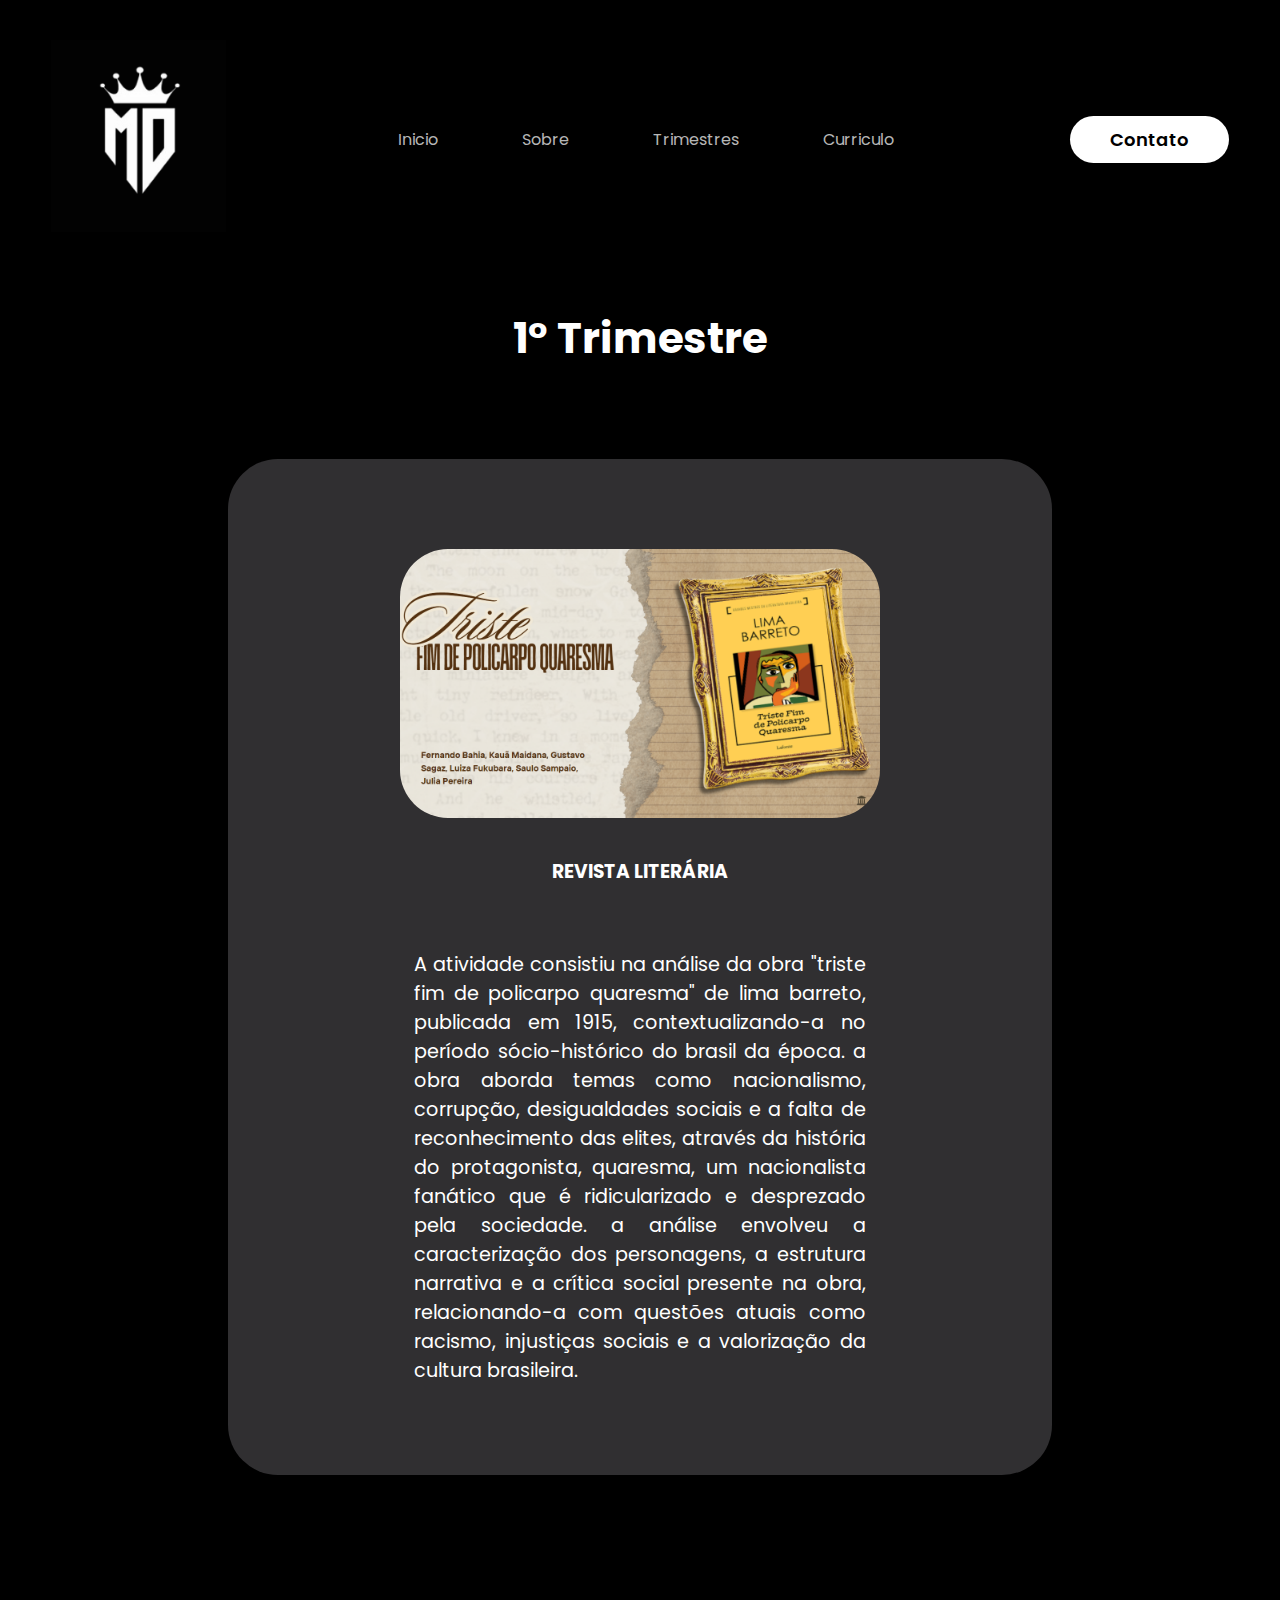
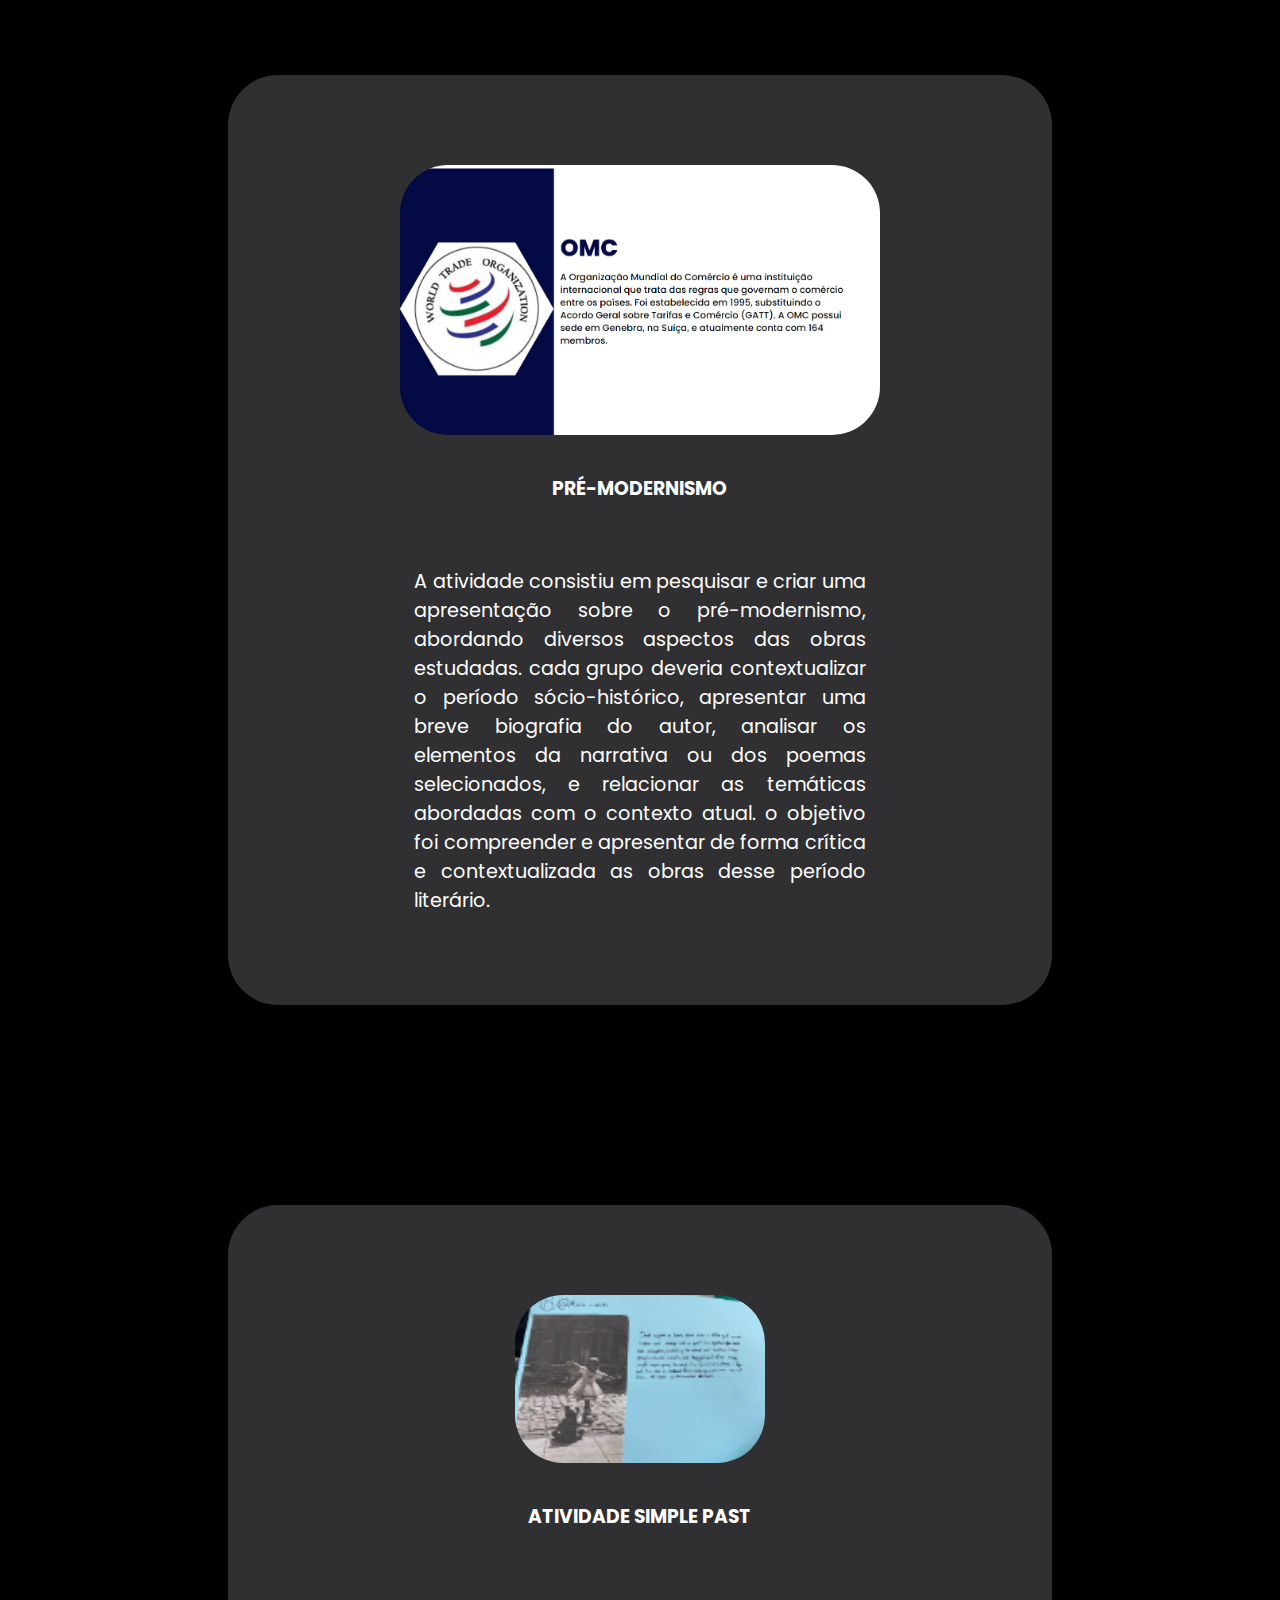
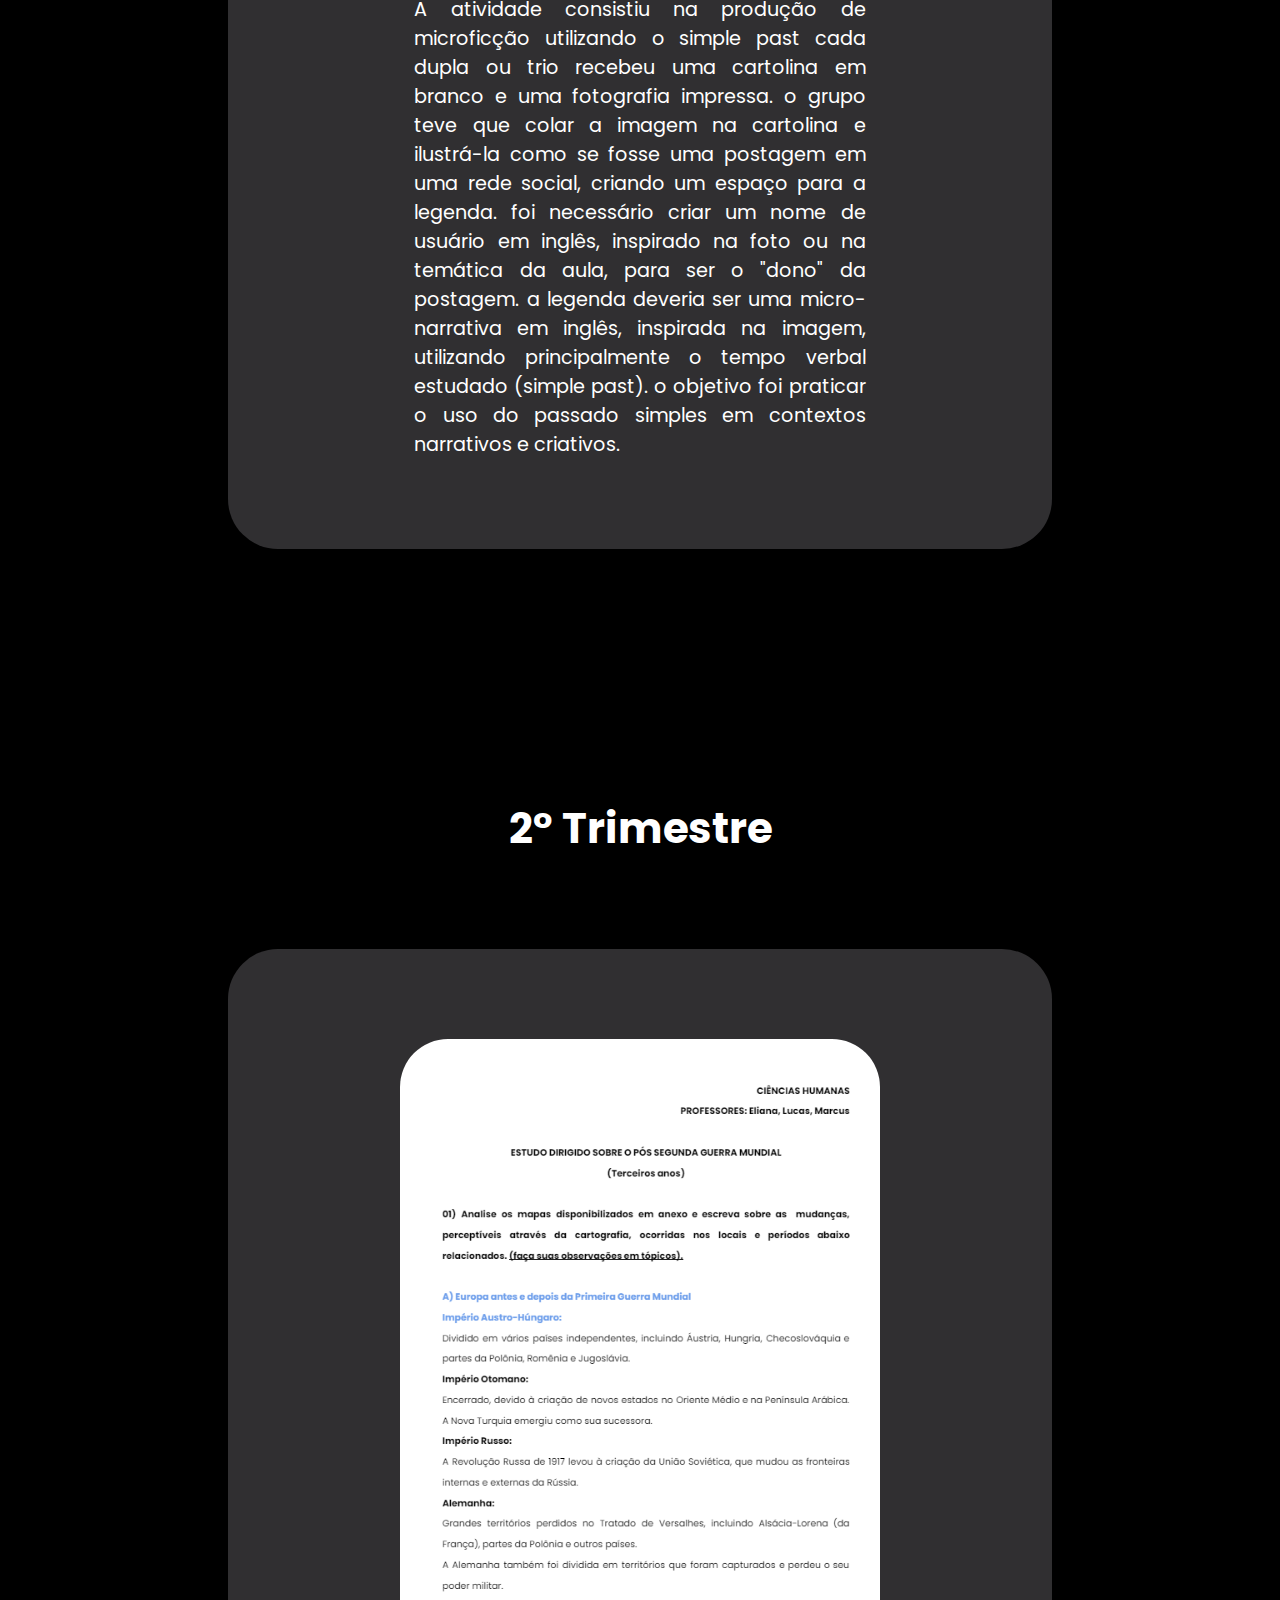
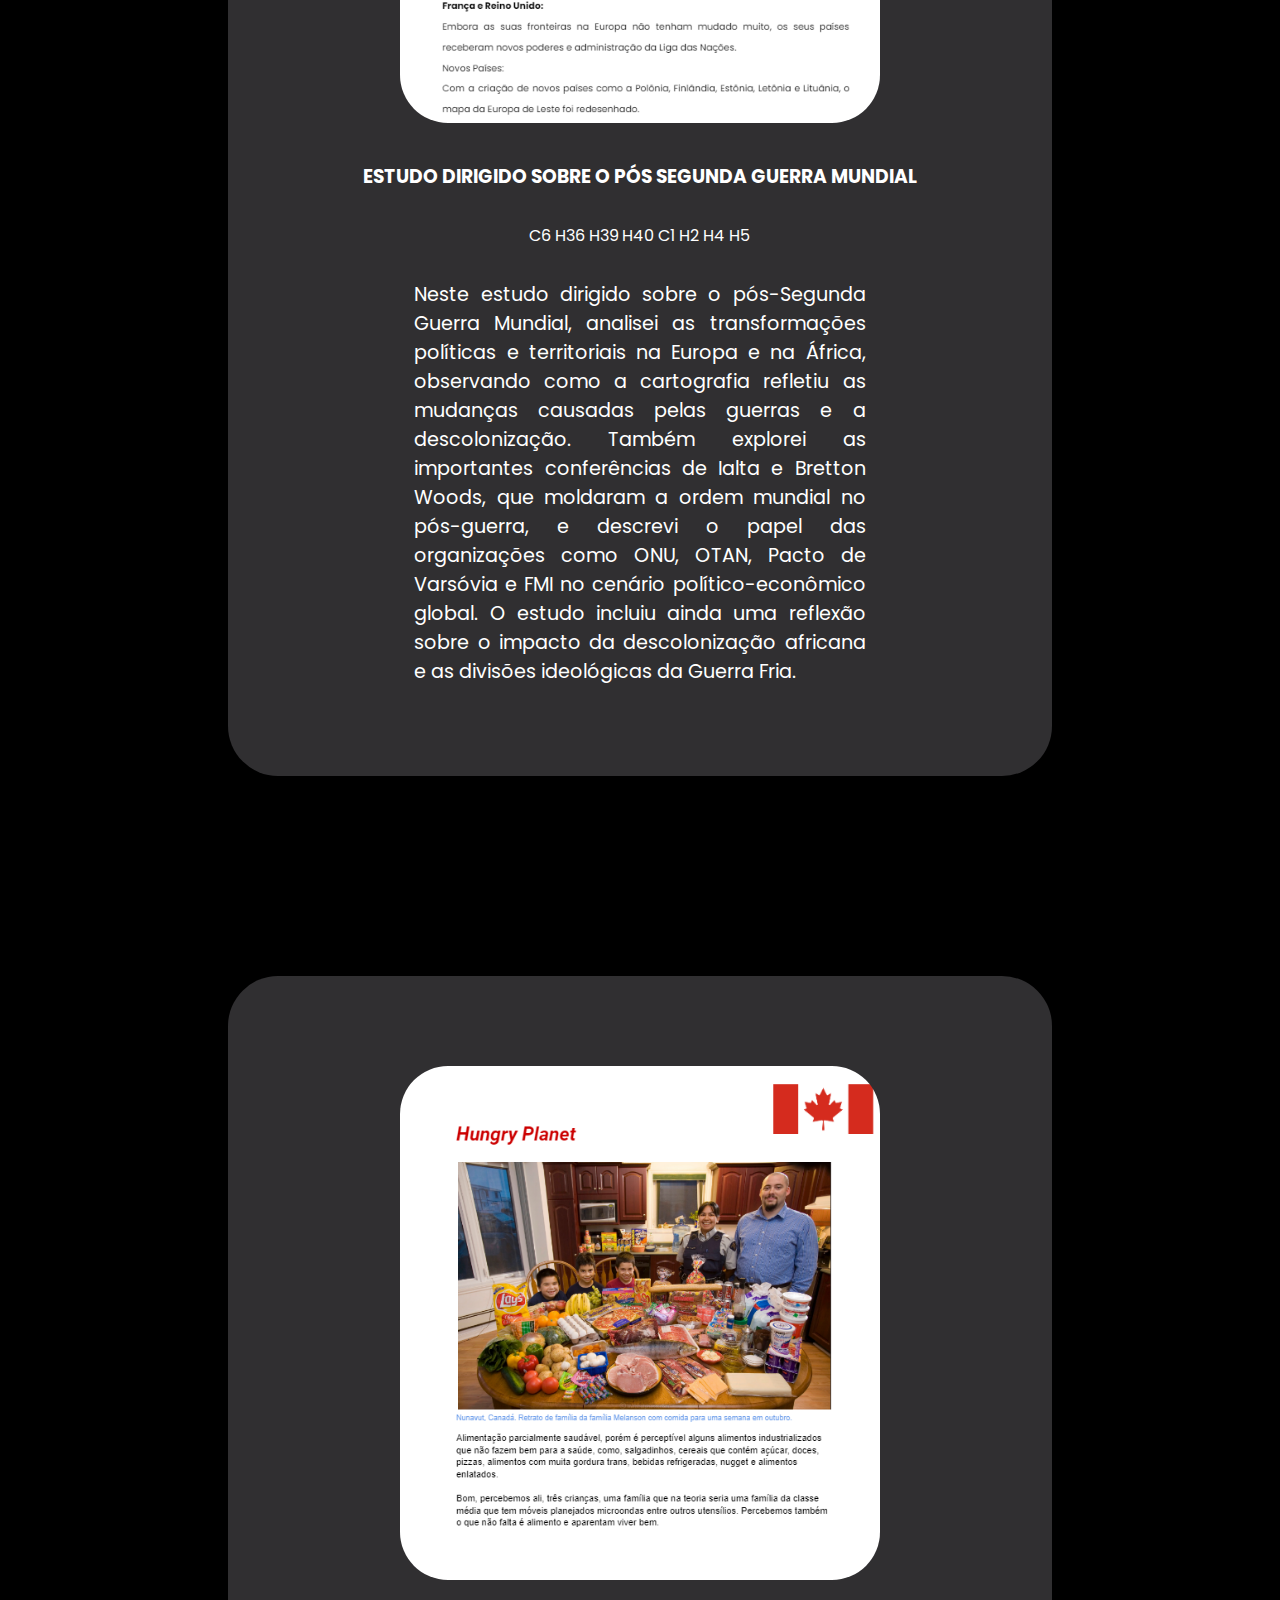
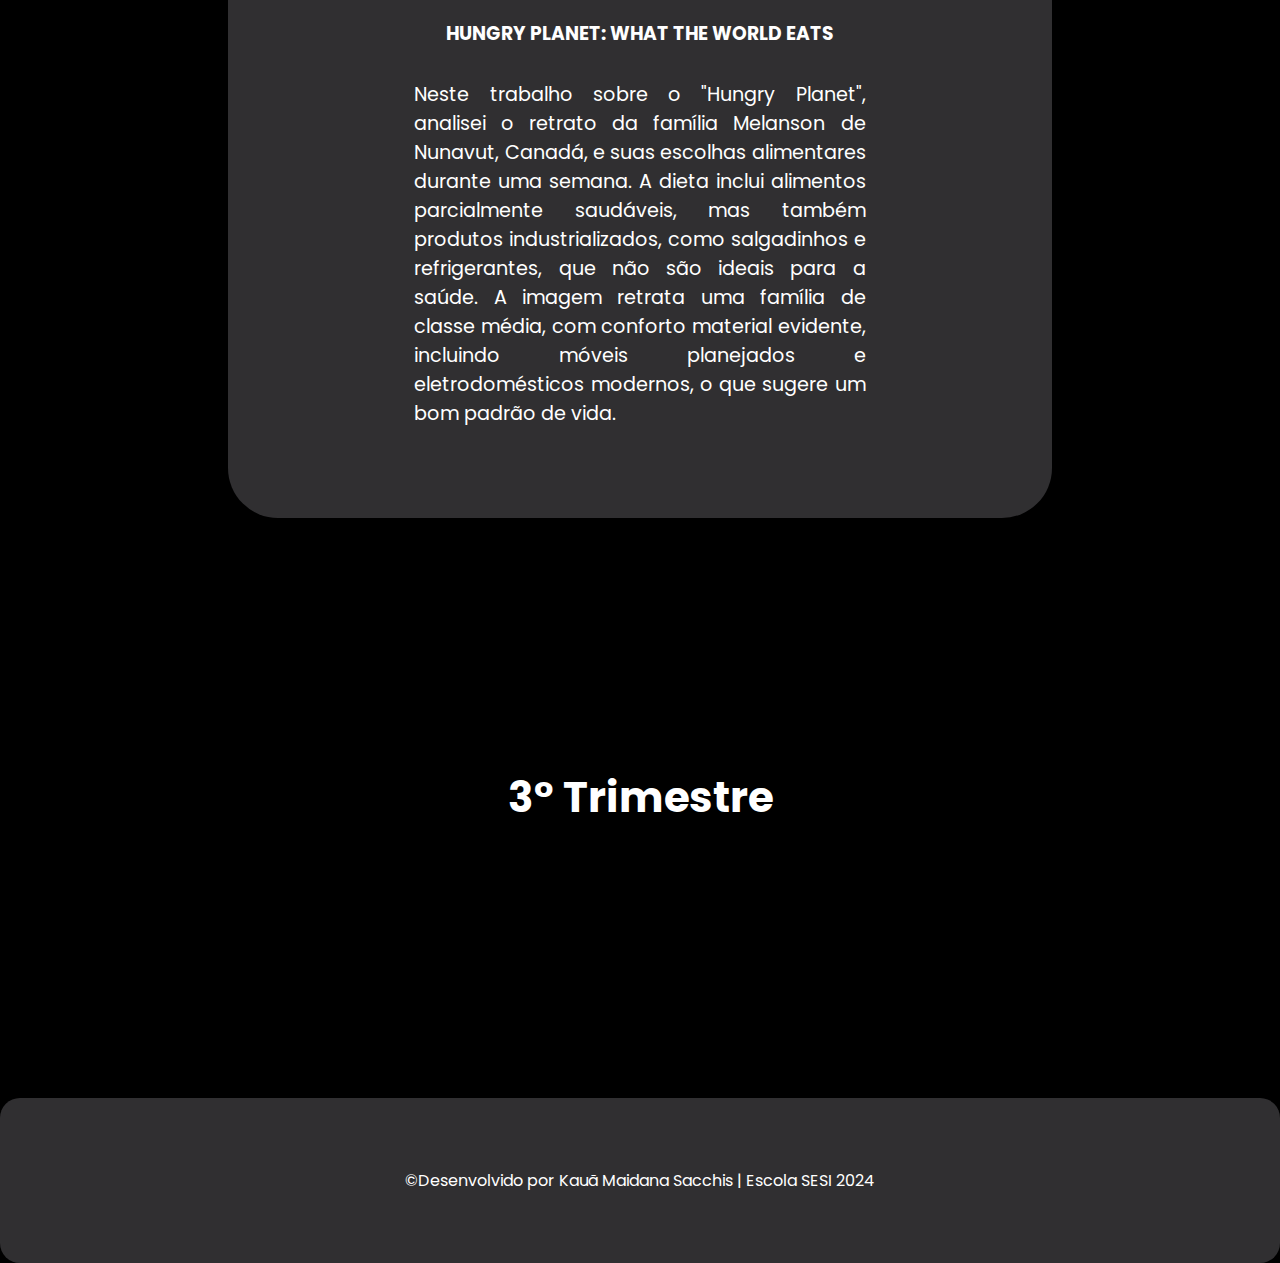
==== commit 6f4585a5: "ling" ====
--- a/projects_ling.html
+++ b/projects_ling.html
@@ -81,6 +81,14 @@
                         <span>C6 H36 H39 H40 C1 H2 H4 H5</span>
                         <p>Neste estudo dirigido sobre o pós-Segunda Guerra Mundial, analisei as transformações políticas e territoriais na Europa e na África, observando como a cartografia refletiu as mudanças causadas pelas guerras e a descolonização. Também explorei as importantes conferências de Ialta e Bretton Woods, que moldaram a ordem mundial no pós-guerra, e descrevi o papel das organizações como ONU, OTAN, Pacto de Varsóvia e FMI no cenário político-econômico global. O estudo incluiu ainda uma reflexão sobre o impacto da descolonização africana e as divisões ideológicas da Guerra Fria.</p>
                     </div>
+                    <div class="">
+                        <a href="https://docs.google.com/document/d/1gkxar_AzXNn55zNAxiqKZO_8S9Hc8gU4uH_-gKNYI18/edit?usp=sharing">
+                            <img src="./Imagens/hungry.png" alt="">
+                        </a>
+                        <h3>Hungry Planet: What the world eats</h3>
+                        <!-- <span>C6 H36 H39 H40 C1 H2 H4 H5</span> -->
+                        <p>Neste trabalho sobre o "Hungry Planet", analisei o retrato da família Melanson de Nunavut, Canadá, e suas escolhas alimentares durante uma semana. A dieta inclui alimentos parcialmente saudáveis, mas também produtos industrializados, como salgadinhos e refrigerantes, que não são ideais para a saúde. A imagem retrata uma família de classe média, com conforto material evidente, incluindo móveis planejados e eletrodomésticos modernos, o que sugere um bom padrão de vida.</p>
+                    </div>
                 </div>
             </div>
             <div class="tri3">
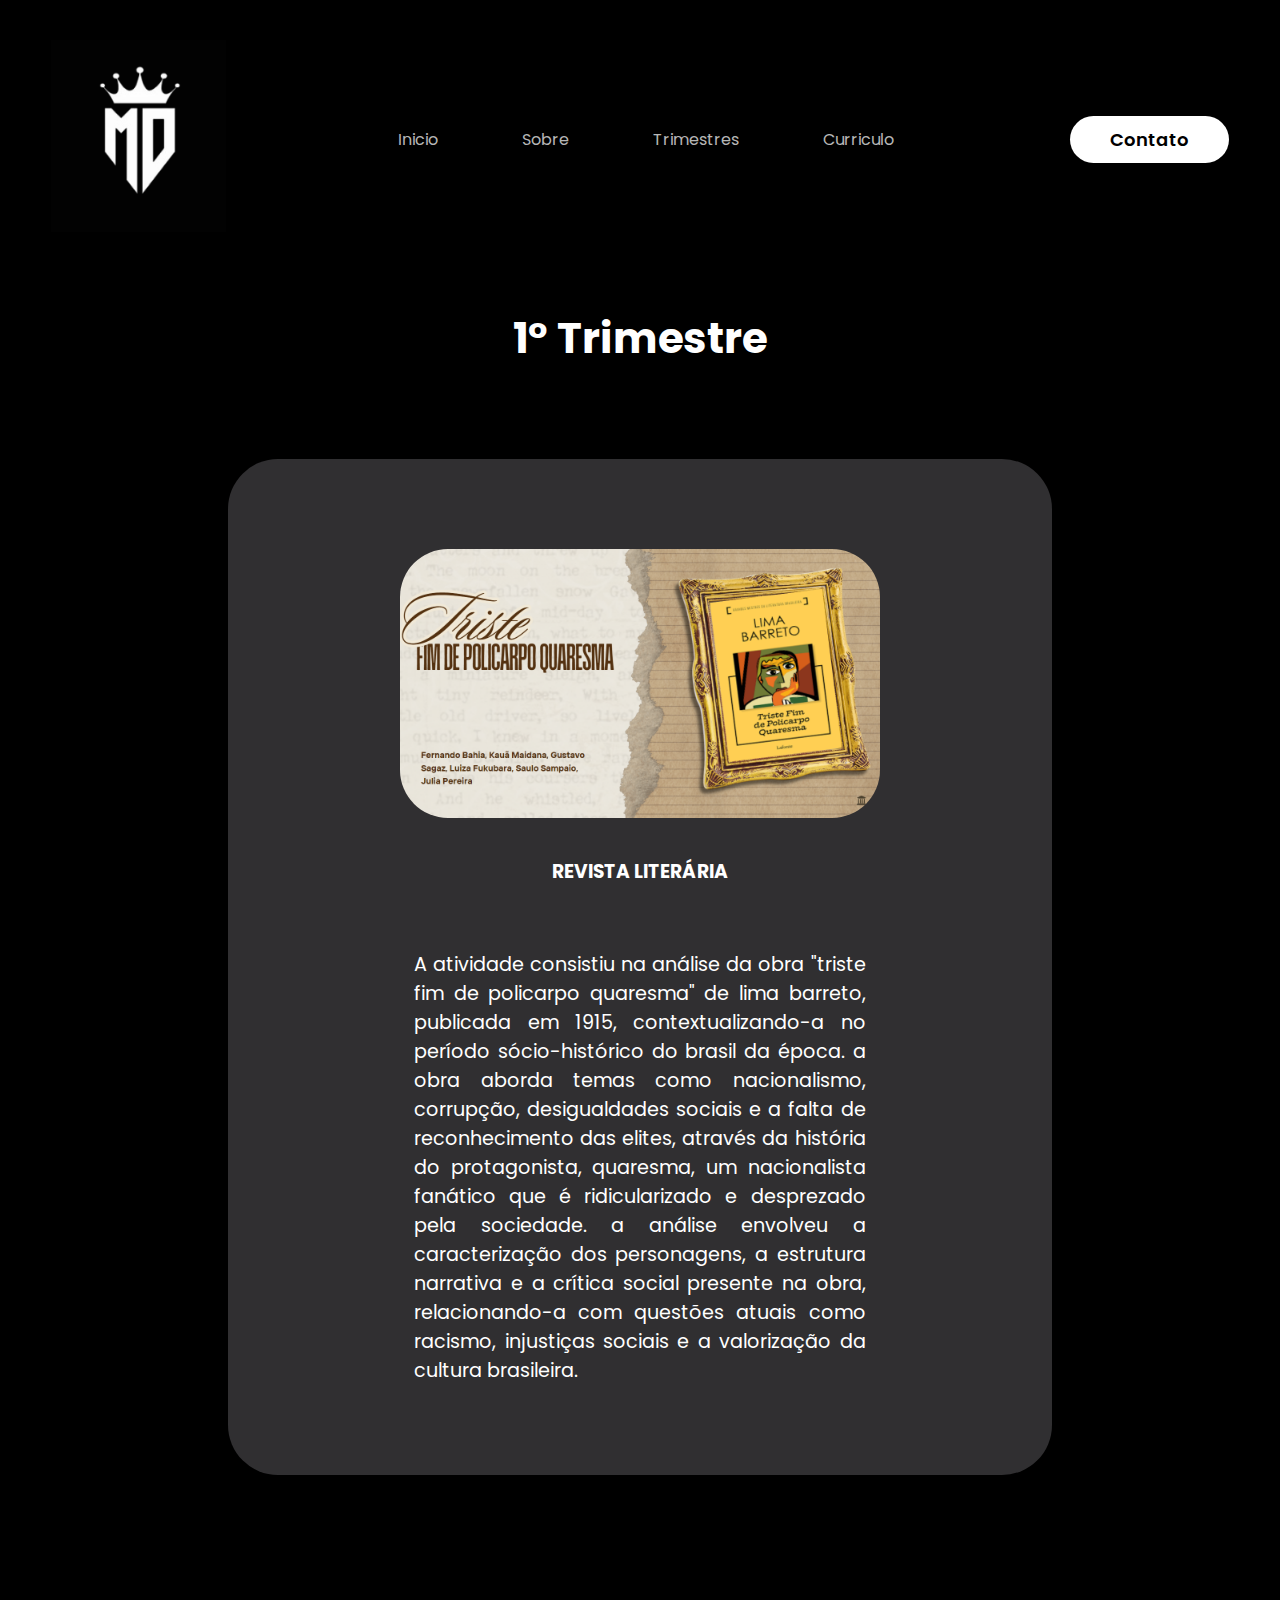
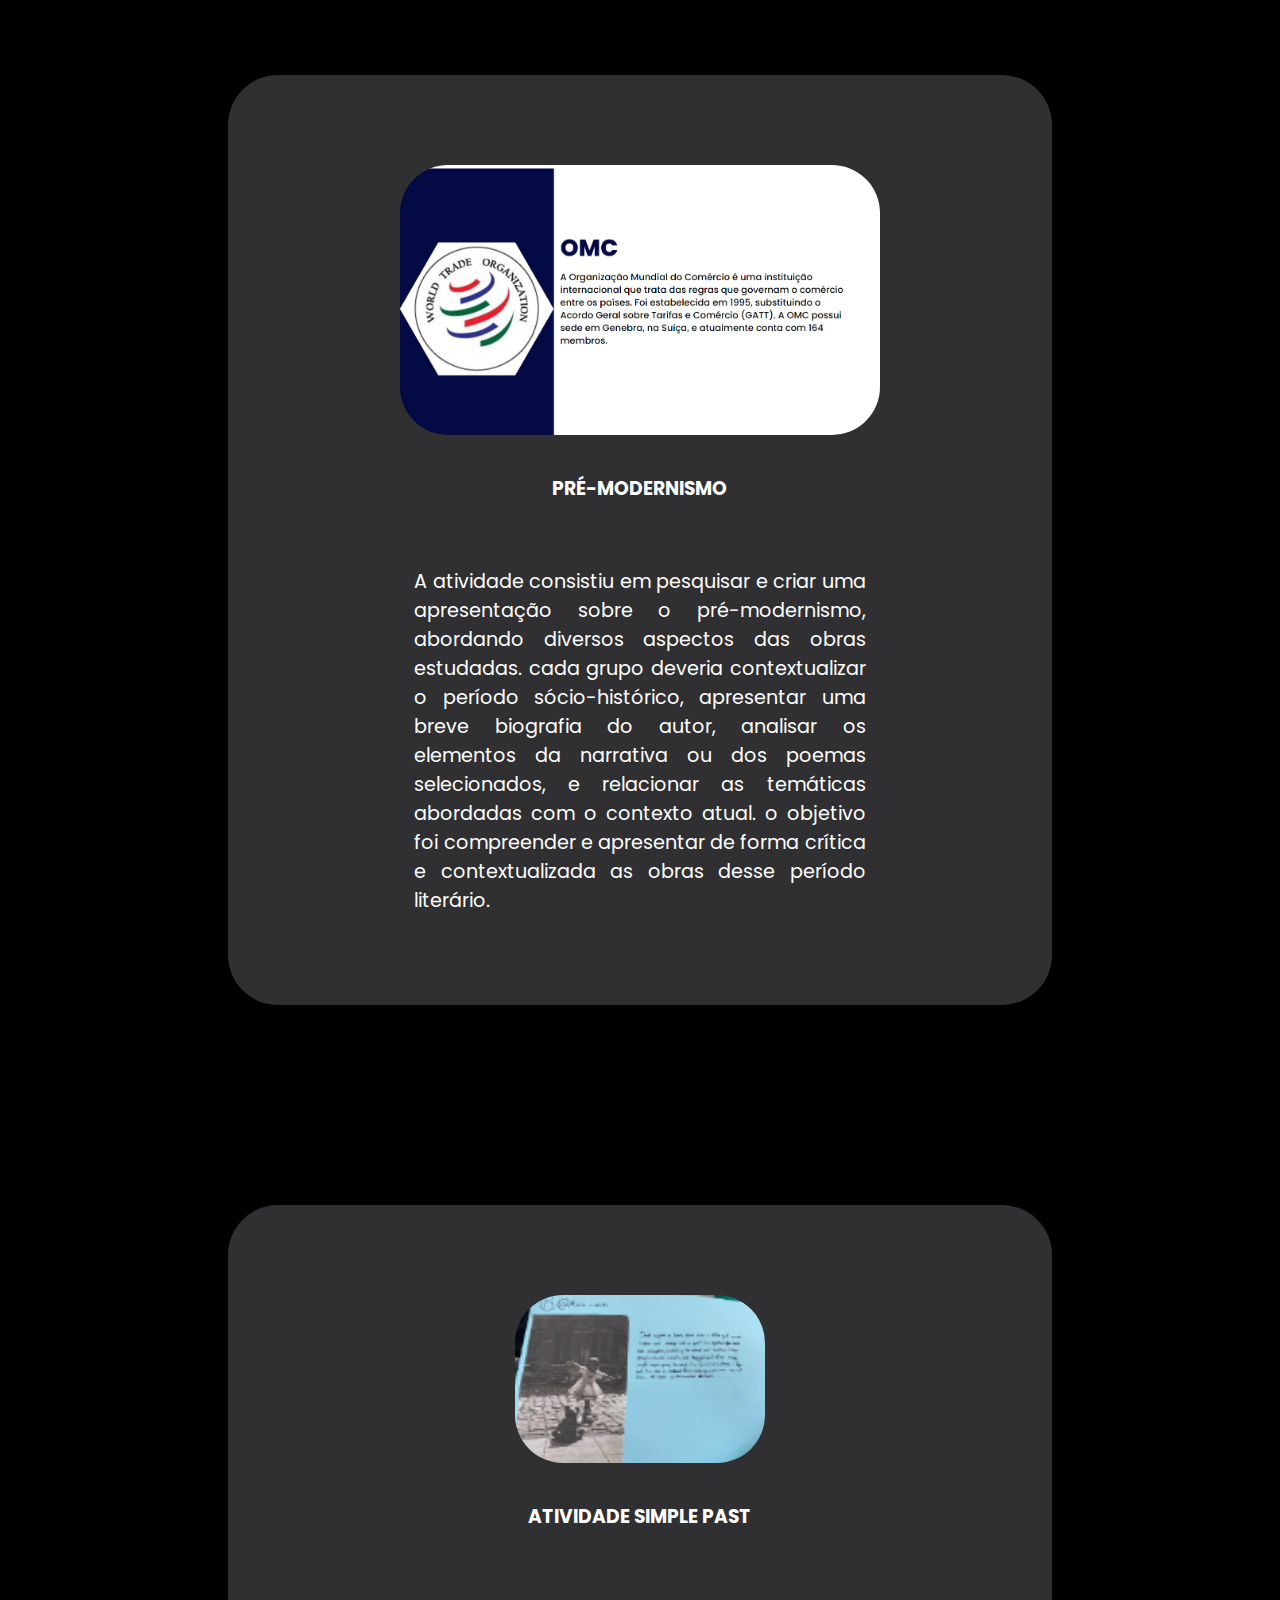
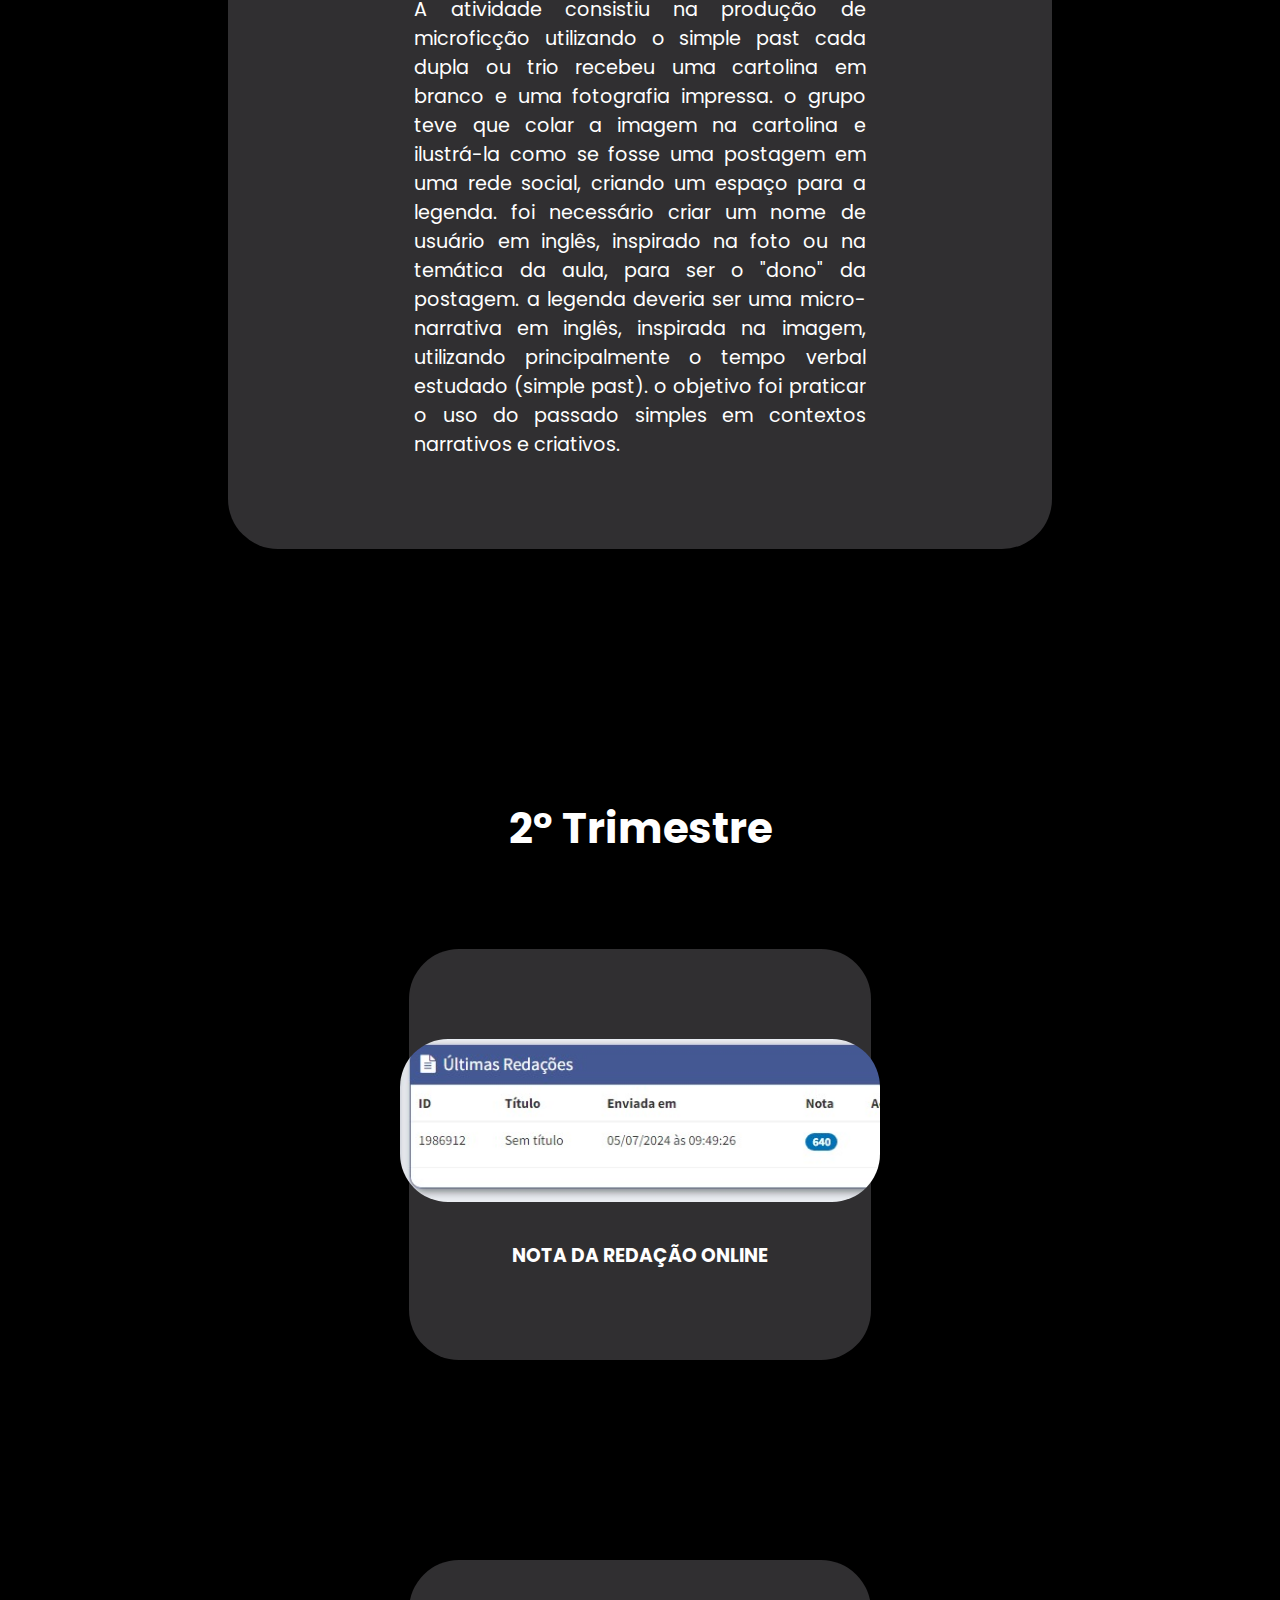
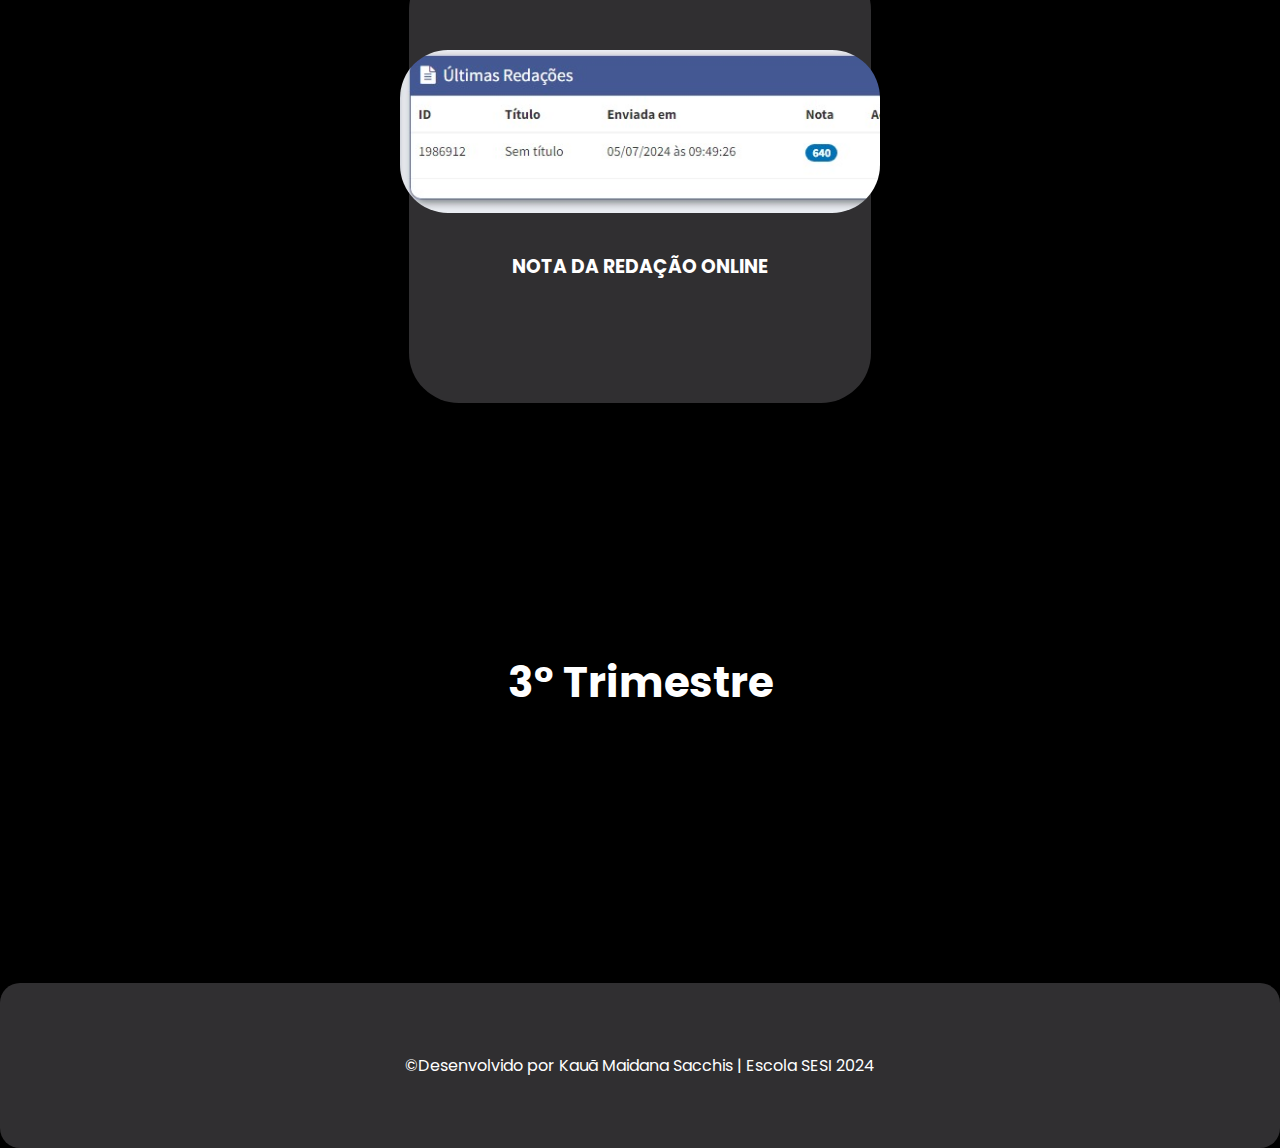
==== commit e5eb45d5: "test" ====
--- a/projects_ling.html
+++ b/projects_ling.html
@@ -75,20 +75,20 @@
                     <h1>2° Trimestre</h1>
                     <div class="">
                         <a href="https://docs.google.com/document/d/1zgyVfap5jlNzTiKHYw-Y49o_yVIiZZS2n7LCffWOg_s/edit?usp=sharing">
-                            <img src="./Imagens/posguerra.png" alt="">
+                            <img src="./Imagens/redacao.jpg" alt="">
                         </a>
-                        <h3>ESTUDO DIRIGIDO SOBRE O PÓS SEGUNDA GUERRA MUNDIAL</h3>
-                        <span>C6 H36 H39 H40 C1 H2 H4 H5</span>
-                        <p>Neste estudo dirigido sobre o pós-Segunda Guerra Mundial, analisei as transformações políticas e territoriais na Europa e na África, observando como a cartografia refletiu as mudanças causadas pelas guerras e a descolonização. Também explorei as importantes conferências de Ialta e Bretton Woods, que moldaram a ordem mundial no pós-guerra, e descrevi o papel das organizações como ONU, OTAN, Pacto de Varsóvia e FMI no cenário político-econômico global. O estudo incluiu ainda uma reflexão sobre o impacto da descolonização africana e as divisões ideológicas da Guerra Fria.</p>
+                        <h3>NOTA DA REDAÇÃO ONLINE</h3>
+                        <!-- <span>C6 H36 H39 H40 C1 H2 H4 H5</span> -->
                     </div>
                     <div class="">
-                        <a href="https://docs.google.com/document/d/1gkxar_AzXNn55zNAxiqKZO_8S9Hc8gU4uH_-gKNYI18/edit?usp=sharing">
-                            <img src="./Imagens/hungry.png" alt="">
+                        <a href="https://docs.google.com/document/d/1zgyVfap5jlNzTiKHYw-Y49o_yVIiZZS2n7LCffWOg_s/edit?usp=sharing">
+                            <img src="./Imagens/redacao.jpg" alt="">
                         </a>
-                        <h3>Hungry Planet: What the world eats</h3>
+                        <h3>NOTA DA REDAÇÃO ONLINE</h3>
                         <!-- <span>C6 H36 H39 H40 C1 H2 H4 H5</span> -->
-                        <p>Neste trabalho sobre o "Hungry Planet", analisei o retrato da família Melanson de Nunavut, Canadá, e suas escolhas alimentares durante uma semana. A dieta inclui alimentos parcialmente saudáveis, mas também produtos industrializados, como salgadinhos e refrigerantes, que não são ideais para a saúde. A imagem retrata uma família de classe média, com conforto material evidente, incluindo móveis planejados e eletrodomésticos modernos, o que sugere um bom padrão de vida.</p>
+                         <p></p>
                     </div>
+                    
                 </div>
             </div>
             <div class="tri3">
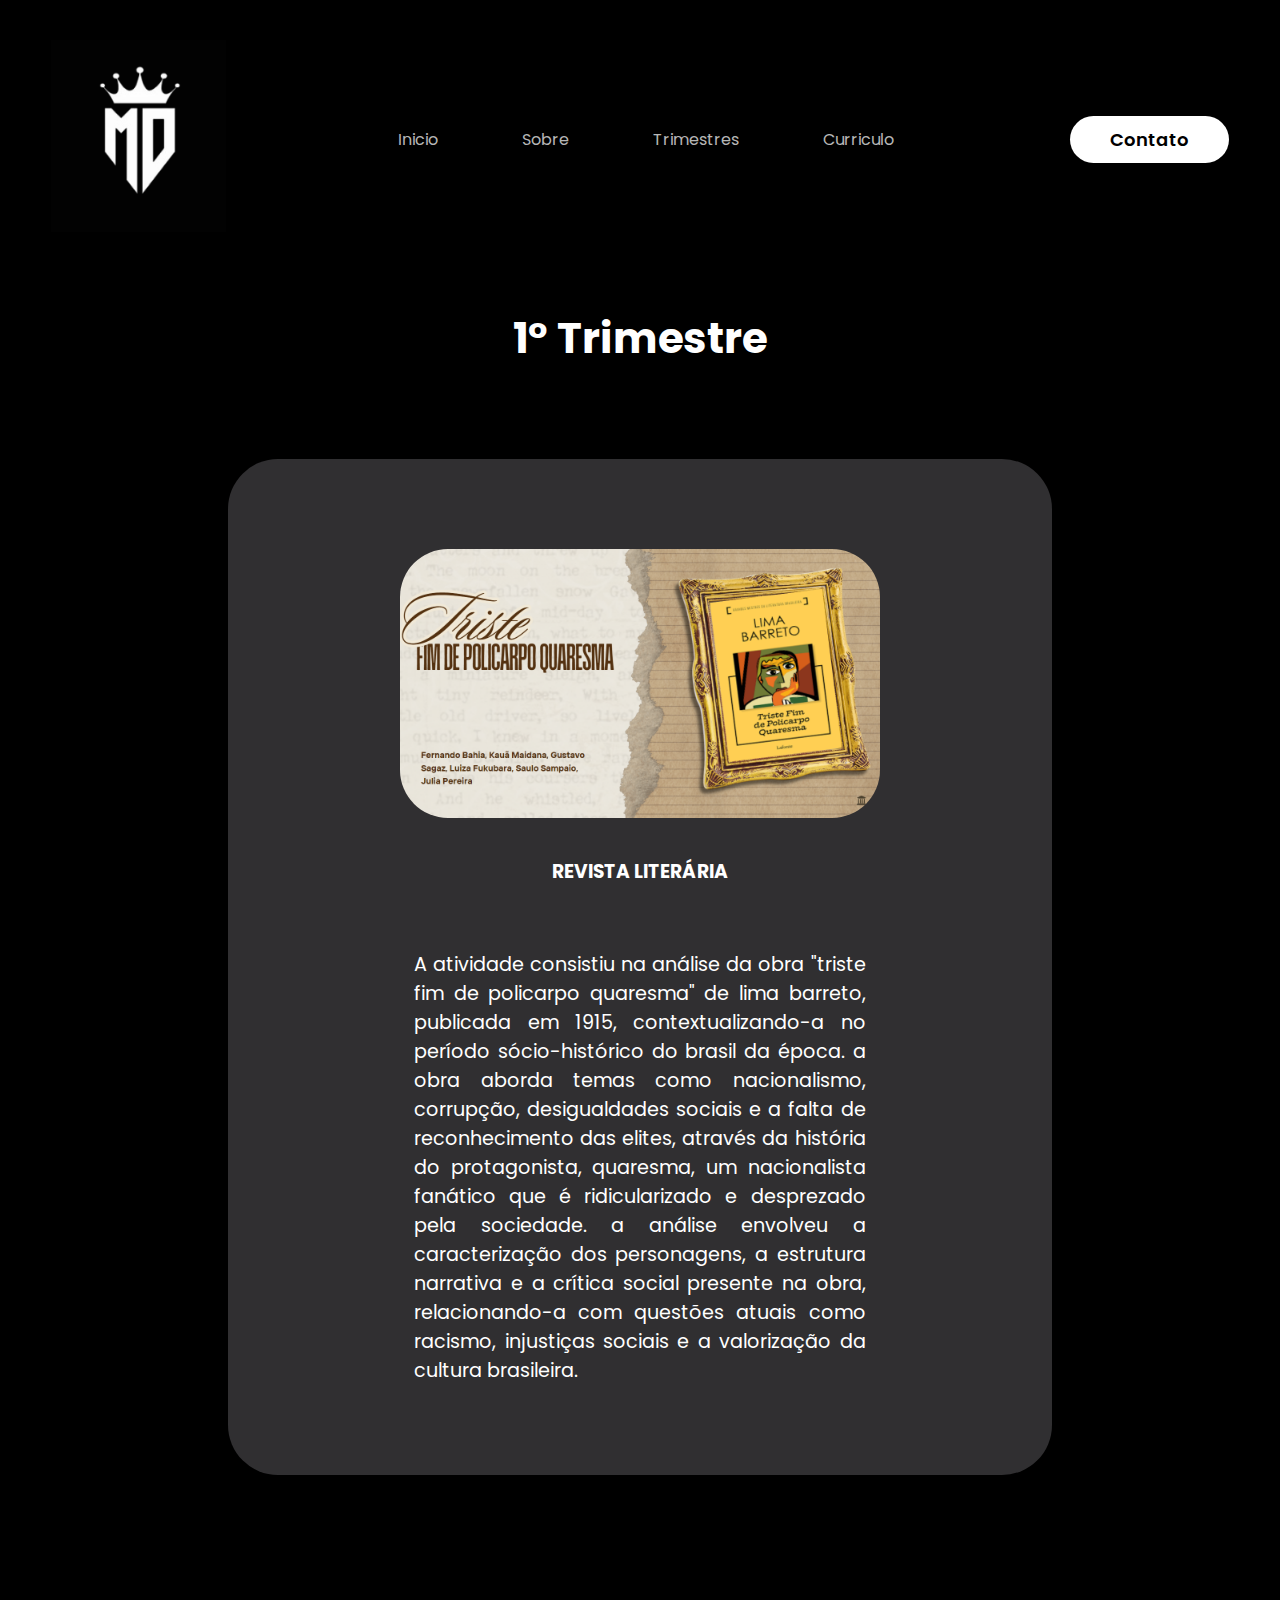
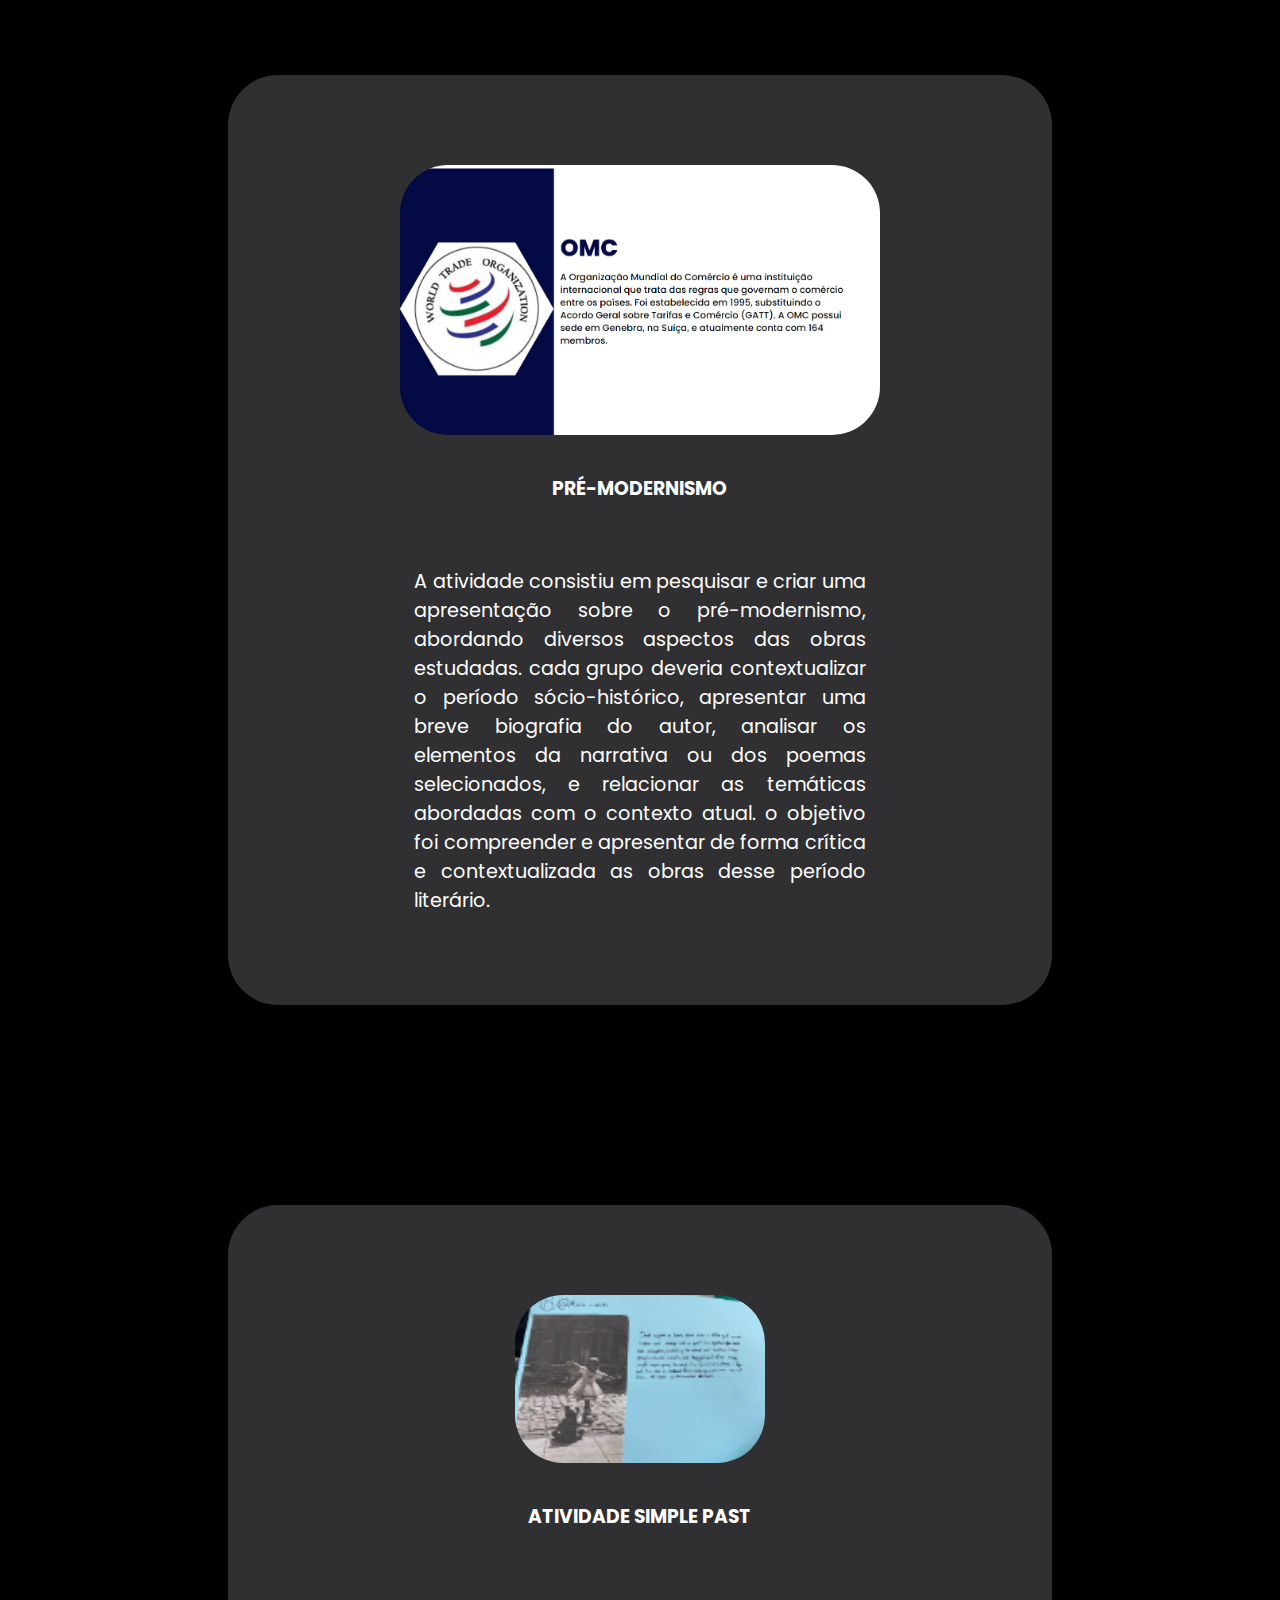
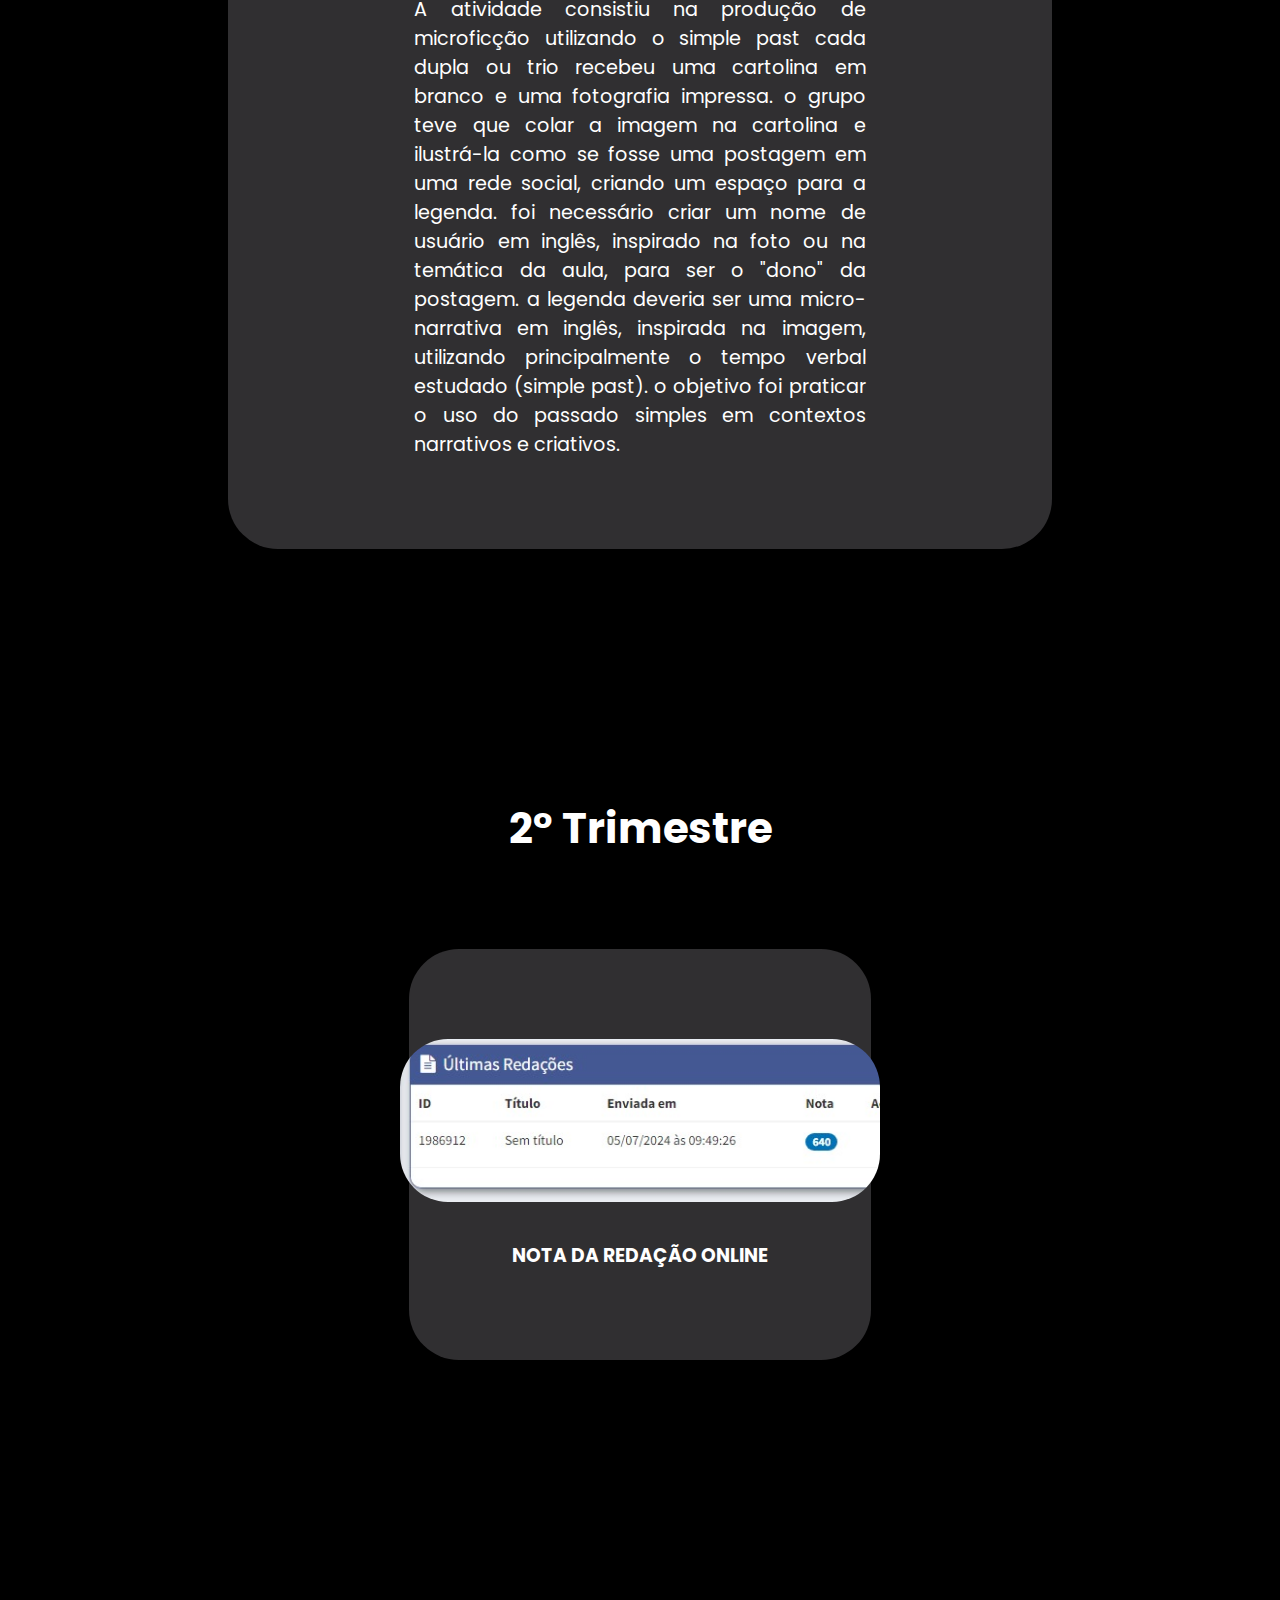
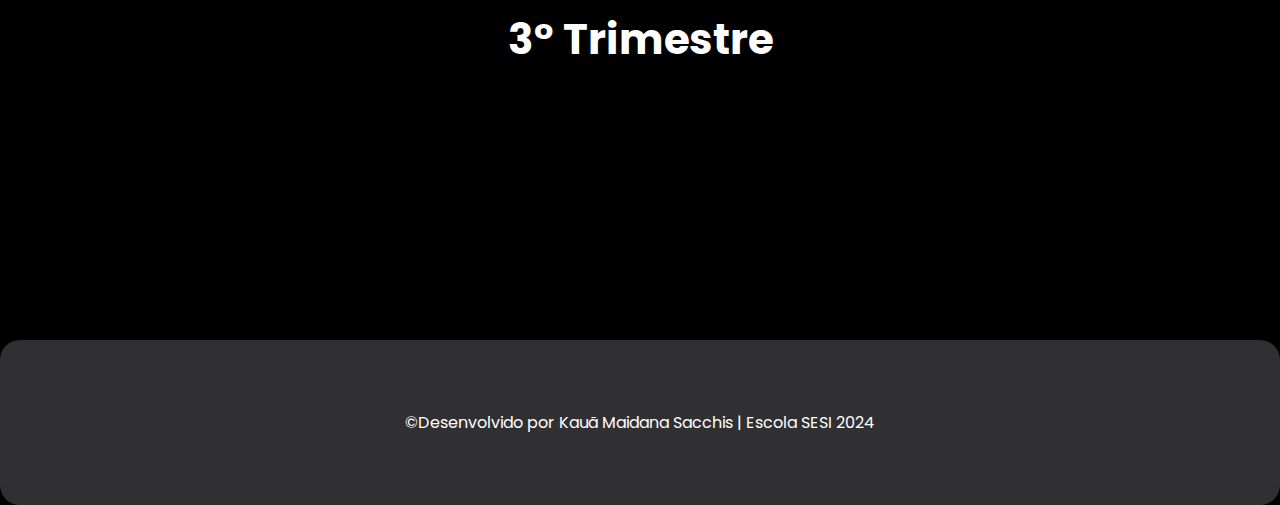
==== commit bbc05b35: "ling" ====
--- a/projects_ling.html
+++ b/projects_ling.html
@@ -80,14 +80,6 @@
                         <h3>NOTA DA REDAÇÃO ONLINE</h3>
                         <!-- <span>C6 H36 H39 H40 C1 H2 H4 H5</span> -->
                     </div>
-                    <div class="">
-                        <a href="https://docs.google.com/document/d/1zgyVfap5jlNzTiKHYw-Y49o_yVIiZZS2n7LCffWOg_s/edit?usp=sharing">
-                            <img src="./Imagens/redacao.jpg" alt="">
-                        </a>
-                        <h3>NOTA DA REDAÇÃO ONLINE</h3>
-                        <!-- <span>C6 H36 H39 H40 C1 H2 H4 H5</span> -->
-                         <p></p>
-                    </div>
                     
                 </div>
             </div>
